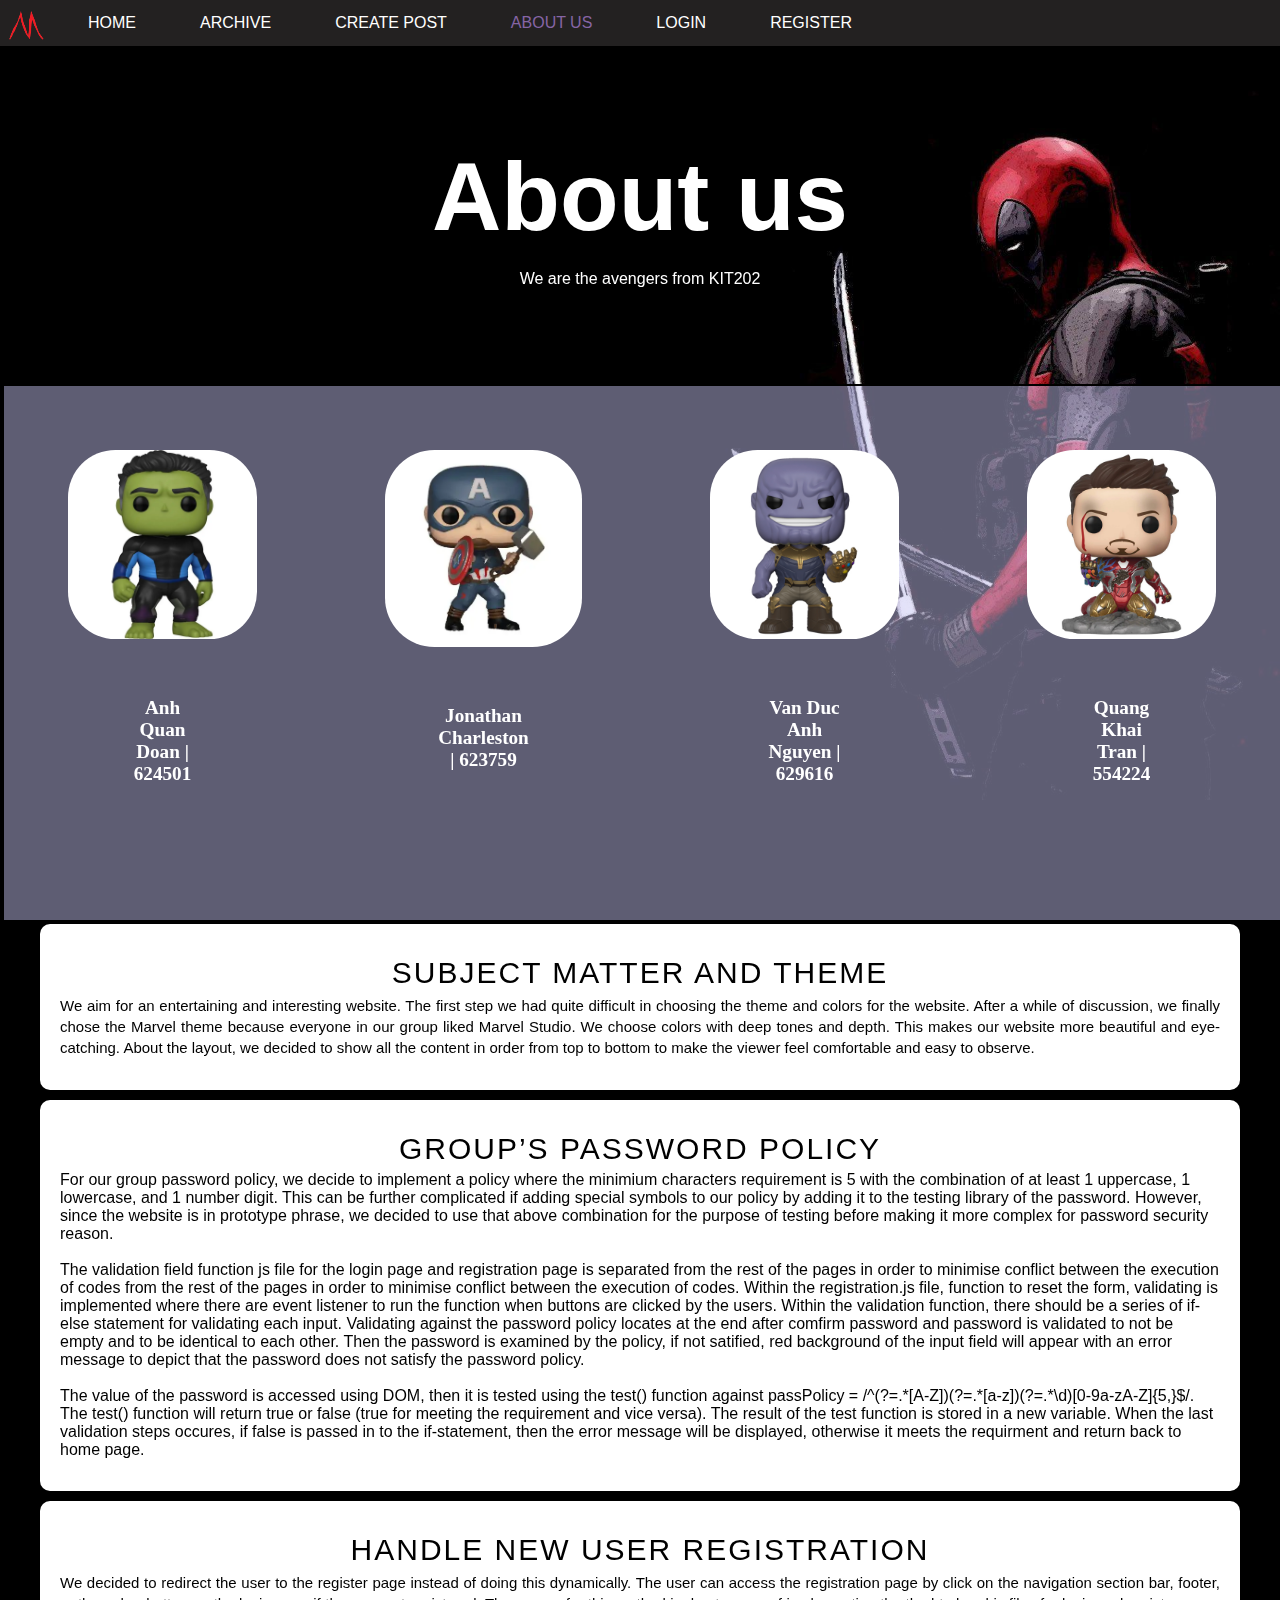
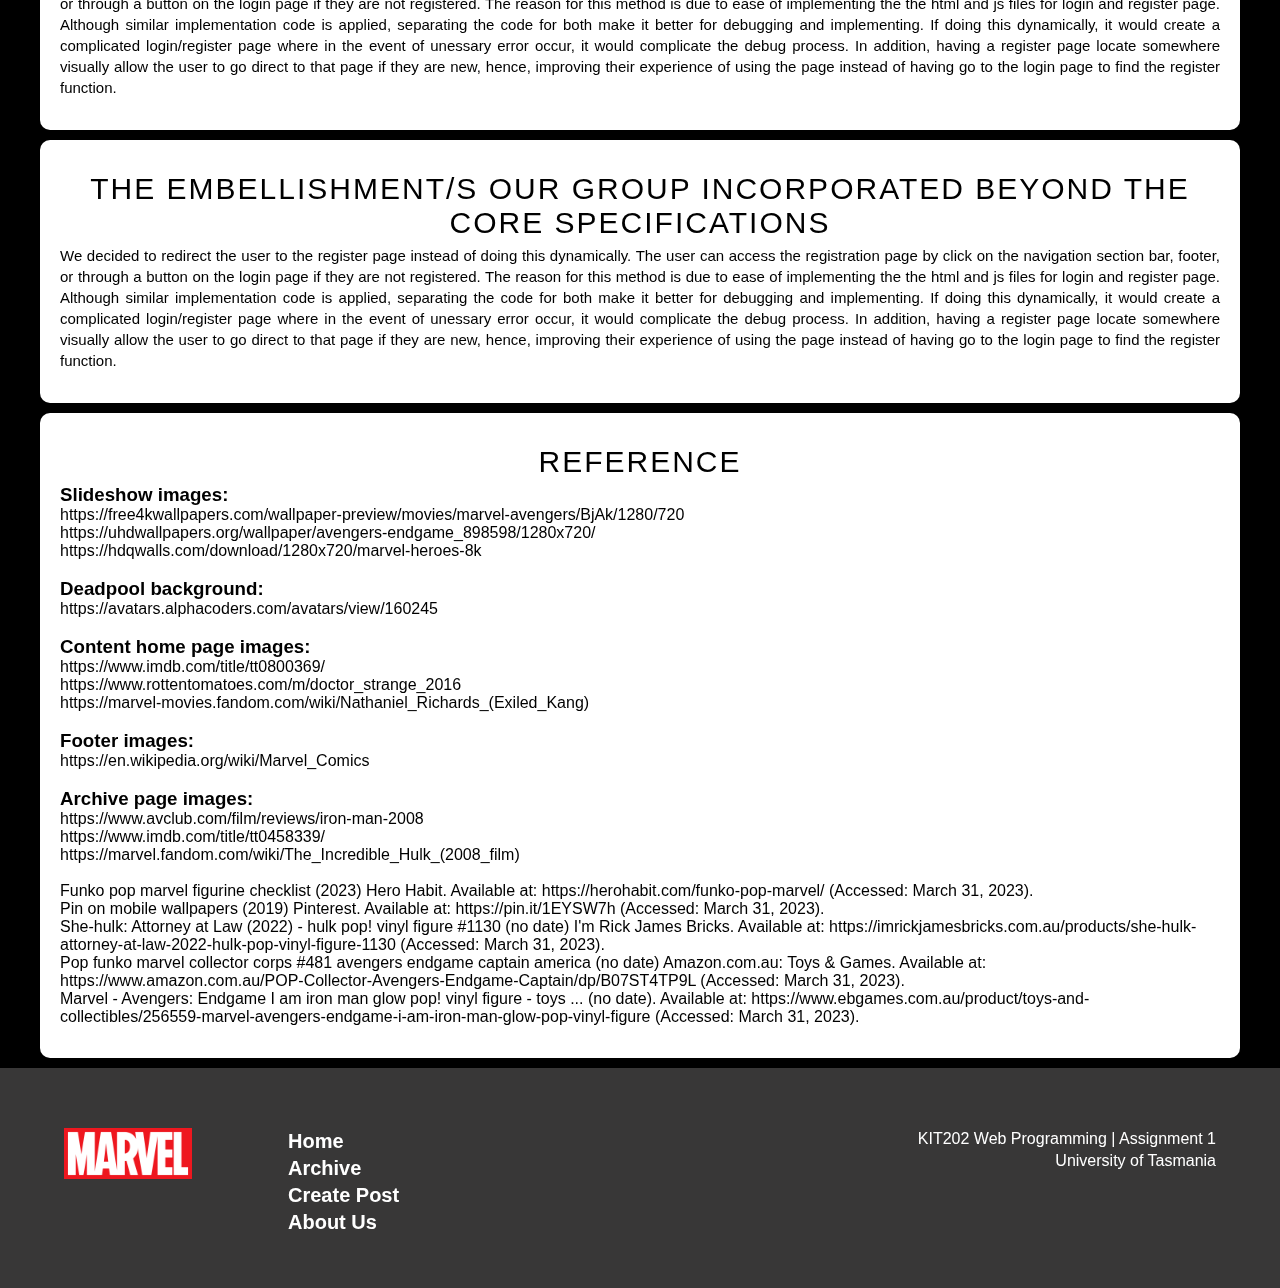
==== about.html @ de3b35c5 "making harvard citation" ====
<!DOCTYPE html>
<html lang="en">

<head>
    <meta charset="UTF-8">
    <title>KIT202 MARVEL BlOG | Login page</title>
    <meta name="author" content="Anh Quan Doan, Jonathan Charleston, Van Duc Anh Nguyen, Quang Khai Tran">
    <link rel="stylesheet" href="./style.css" />
    <link rel="shortcut icon" type="image/png" href="./images/MarvelLogo.png">
    <script type="text/javascript" src="JavaScript.js" defer></script>
</head>

<body>
<!-- Header -->
<header class="header" id="navigation_header">

    <!-- Site navigation  -->
    <img class = "img-header" src="./images/wp2068895.jpg" alt="">
    <div id="container_nav_header">
        <nav class="navbar container" style="position: relative;">

            <!-- Site navigation  -->
            <div class="navigation" id="menu">
                <ul class="navigation_list">
                    <li class="navigation_li">
                        <img src="./images/MarvelLogo.png"  id="logo" alt="logoIMG" />
                    </li>
                    <li class="navigation_li">
                        <a href="./index.html" class="navigation_link_list">Home</a>
                    </li>
                    <li class="navigation_li">
                        <a href="./archive.html" class="navigation_link_list">Archive</a>
                    </li>
                    <li class="navigation_li">
                        <a href="./create.html" class="navigation_link_list">Create Post</a>
                    </li>
                    <li class="navigation_li">
                        <a href="./about.html" class="active_navigation_link">About Us</a>
                    </li>
                    <li class="navigation_li">
                        <a href="./login.html" class="navigation_link_list">Login</a>
                    </li>
                    <li class="navigation_li">
                        <a href="./register.html" class="navigation_link_list">Register</a>
                    </li>
                </ul>
            </div>
    </div>
    </nav>
</header>

<!--About Page Form-->
<div class = "about-us">
    <h1>About us</h1><br>
    <p>We are the avengers from KIT202 </p>
</div>
<div class="about-display">
    <div class="member-intro">
        <img src="images/hulk-pop.jpg" alt="hulk" width="600" height="400">
        <div class="desc">
            <p>Anh Quan Doan | 624501 </p> 
        </div>
    </div>
    
    <div class="member-intro">      
        <img src="images/captain-pop.jpg" alt="Captain America">
        <div class="desc">
            <p>Jonathan Charleston |  623759 </p> 
        </div>
    </div>
    
    <div class="member-intro">
        <img src="images/Thanos-pop.jpg" alt="Thor" >
        <div class="desc">
            <p>Van Duc Anh Nguyen | 629616 </p><br>
        </div>
    </div>
    
    <div class="member-intro">
        <img src="images/ironman-pop.jpg" alt="Iron Man" >
        <div class="desc">
            <p>Quang Khai Tran |  554224 </p>
        </div>
    </div>
</div>
<div id="content">
    <div class="content-section" id="blog-1">
        <h2 class="post-title">Subject matter and theme</h2>
        <p class="post-content">
            We aim for an entertaining and interesting website. The first step we had quite difficult in choosing the theme and colors for the website. 
            After a while of discussion, we finally chose the Marvel theme because everyone in our group liked Marvel Studio.
            We choose colors with deep tones and depth. This makes our website more beautiful and eye-catching.
            About the layout, we decided to show all the content in order from top to bottom to make the viewer feel comfortable and easy to observe.
        </p>
    </div>
    <div class="content-section" id="blog-2">
        <h2 class="post-title">Group’s password policy</h2>
        <p class="post-content">
            <p>For our group password policy, we decide to implement a policy where the minimium 
            characters requirement is 5 with the combination of at least 1 uppercase, 1 lowercase,
            and 1 number digit. This can be further complicated if adding special symbols to our policy
            by adding it to the testing library of the password. However, since the website is in 
            prototype phrase, we decided to use that above combination for the purpose of testing before making it 
            more complex for password security reason. </p><br>

            <p>The validation field function js file for the login page and registration page is separated 
            from the rest of the pages in order to minimise conflict between the execution of codes
            from the rest of the pages in order to minimise conflict between the execution of codes. Within the
            registration.js file, function to reset the form, validating is implemented where there are event 
            listener to run the function when buttons are clicked by the users. Within the validation function, there should
            be a series of if-else statement for validating each input. Validating against the password policy locates at the end after
            comfirm password and password is validated to not be empty and to be identical to each other. Then the password is examined 
            by the policy, if not satified, red background of the input field will appear with an error message to 
            depict that the password does not satisfy the password policy. </p><br>

            <p>The value of the password is accessed using DOM, then it is tested using the test() function against 
            passPolicy = /^(?=.*[A-Z])(?=.*[a-z])(?=.*\d)[0-9a-zA-Z]{5,}$/. The test() function will return true or false (true for 
            meeting the requirement and vice versa). The result of the test function is stored in a new variable. When the last validation 
            steps occures, if false is passed in to the if-statement, then the error message will be displayed, otherwise it
            meets the requirment and return back to home page. </p>
        </p>
    </div>
    <div class="content-section" id="blog-3">
        <h2 class="post-title">Handle new user registration</h2>
        <p class="post-content">
            We decided to redirect the user to the register page instead of doing this dynamically. The user can access the 
            registration page by click on the navigation section bar, footer, or through a button on the login page if they are not registered.

            The reason for this method is due to ease of implementing the the html and js files for login and register page. Although similar implementation
            code is applied, separating the code for both make it better for debugging and implementing. 

            If doing this dynamically, it would create a complicated login/register page where in the event of unessary error occur, it would complicate the 
            debug process. In addition, having a register page locate somewhere visually allow the user to go direct to that page if they are new, hence,
            improving their experience of using the page instead of having go to the login page to find the register function.
        </p>
    </div>
    <div class="content-section" id="blog-4">
        <h2 class="post-title">The embellishment/s our group incorporated beyond the core specifications</h2>

        <p class="post-content">
            We decided to redirect the user to the register page instead of doing this dynamically. The user can access the 
            registration page by click on the navigation section bar, footer, or through a button on the login page if they are not registered.

            The reason for this method is due to ease of implementing the the html and js files for login and register page. Although similar implementation
            code is applied, separating the code for both make it better for debugging and implementing. 

            If doing this dynamically, it would create a complicated login/register page where in the event of unessary error occur, it would complicate the 
            debug process. In addition, having a register page locate somewhere visually allow the user to go direct to that page if they are new, hence,
            improving their experience of using the page instead of having go to the login page to find the register function.
        </p>
    </div>
    
    <div class="content-section" id="blog-5">
        <h2 class="post-title">reference</h2>

        <p class="post-content">
            <h3>Slideshow images:</h3>
            <p>https://free4kwallpapers.com/wallpaper-preview/movies/marvel-avengers/BjAk/1280/720</p>
            <p>https://uhdwallpapers.org/wallpaper/avengers-endgame_898598/1280x720/</p>
            <p>https://hdqwalls.com/download/1280x720/marvel-heroes-8k</p>
            <br>
            <h3>Deadpool background:</h3>
            <p>https://avatars.alphacoders.com/avatars/view/160245</p>
            <br>
            <h3>Content home page images:</h3>
            <p>https://www.imdb.com/title/tt0800369/</p>
            <p>https://www.rottentomatoes.com/m/doctor_strange_2016</p>
            <p>https://marvel-movies.fandom.com/wiki/Nathaniel_Richards_(Exiled_Kang)</p>
            <br>
            <h3>Footer images:</h3>
            <p>https://en.wikipedia.org/wiki/Marvel_Comics</p>
            <br>
            <h3>Archive page images:</h3>
            <p>https://www.avclub.com/film/reviews/iron-man-2008</p>
            <p>https://www.imdb.com/title/tt0458339/</p>
            <p>https://marvel.fandom.com/wiki/The_Incredible_Hulk_(2008_film)</p>
            <br>
            <p>Funko pop marvel figurine checklist (2023) Hero Habit. Available at: https://herohabit.com/funko-pop-marvel/ (Accessed: March 31, 2023). </p>
            <p>Pin on mobile wallpapers (2019) Pinterest. Available at: https://pin.it/1EYSW7h (Accessed: March 31, 2023). </p>
            <p>She-hulk: Attorney at Law (2022) - hulk pop! vinyl figure #1130 (no date) I'm Rick James Bricks. Available at: https://imrickjamesbricks.com.au/products/she-hulk-attorney-at-law-2022-hulk-pop-vinyl-figure-1130 (Accessed: March 31, 2023). </p>
            <p>Pop funko marvel collector corps #481 avengers endgame captain america (no date) Amazon.com.au: Toys &amp; Games. Available at: https://www.amazon.com.au/POP-Collector-Avengers-Endgame-Captain/dp/B07ST4TP9L (Accessed: March 31, 2023). </p>
            <p>Marvel - Avengers: Endgame I am iron man glow pop! vinyl figure - toys ... (no date). Available at: https://www.ebgames.com.au/product/toys-and-collectibles/256559-marvel-avengers-endgame-i-am-iron-man-glow-pop-vinyl-figure (Accessed: March 31, 2023). </p>
        </p>
    </div>
</div>

<!-- Footer -->
<footer id="footer">
    <div class="footer-col">
        <img src="./images/footerImage.png" alt="">
    </div>
    <div class="footer-col">
        <ul id="list-menu">
            <li class="footer-title">
                <a href="./index.html">Home</a>
            </li>
            <li class="footer-title">
                <a href="./archive.html">Archive</a>
            </li>
            <li class="footer-title">
                <a href="./create.html">Create Post</a>
            </li>
            <li class="footer-title">
                <a href="./about.html">About Us</a>
            </li>
        </ul>
    </div>
    <div class="footer-col-right">
        <p class="footer-text">KIT202 Web Programming | Assignment 1</p>
    </div>
    <div class="footer-col-right">
        <p class="footer-text">University of Tasmania</p>
    </div>
</footer>
<button onclick="toTop()" id="toTopButton">To Top</button>
</body>
</html>
---- style.css ----
/* Remove all initial paddding and margin */
* {
    padding: 0;
    margin: 0;
    box-sizing: border-box;
}

/* The font applies for whole website. */
html {
    font-family: Arial, Helvetica, sans-serif;
}

/* images background display on the header of home and archive pages */
.img-header {
    position: fixed;
    width: 100%;
    z-index: -1;
}

body {
    background-color: #000;
}

/*The navigation bar  */
#menu {
    position: fixed;
    top: 0;
    left: 0;
    right: 0;
    height: 46px;
    background-color: #232121;
    z-index: 4;
}

nav {
    display: flex;
    flex-wrap: wrap;
    justify-content: space-between;
    overflow: auto;
}

#logo {
    position: relative;
    margin: 5px 8px;
    display: inline-block;
    width: 40px;
    height: 35px;
}

#navigation_header {
    position: relative;
    width: 500px;
    height: 46px;
}

/* */
.navigation_list {
    list-style-type: none;
    display: flex;
}

.navigation_link_list {
    color: #fff;
    text-decoration: none;
    line-height: 46px;
    padding: 0 32px;
    display: inline-block;
    text-transform: uppercase;
}

.active_navigation_link {
    color: #8665a5;
    text-decoration: none;
    line-height: 46px;
    padding: 0 32px;
    display: inline-block;
    text-transform: uppercase;
}

.navigation_list li:hover a {
    color: #000;
    background-color: #ccc;
}

.btn:hover {
    background-color: #666;
    color: white;
}

/* style of header in home page */
#home-header {
    position: relative;
    margin-top: 46px;
    padding-top: 50%;
    background-color: rgba(0, 0, 0, 0);
}

#home-header .text-content {
    position: absolute;
    top: 12%;
    left: 16%;
    color: #fff;
}

#home-header .text-heading {
    font-size: 300%;
}

#home-header .text-description {
    font-style: italic;
}

/* Slide show */
#home-header .slideshow {
    position: relative;
    margin-top: 40px;
    left: -30px;
}

#home-header .slides {
    display: none;
}

#home-header .slides>img {
    width: 40%;
    vertical-align: middle;
}

/* Last, next buttons */
.last,
.next {
    position: absolute;
    top: 50%;
    padding: 16px;
    margin-top: -22px;
    width: auto;
    color: white;
    font-weight: bold;
    font-size: 20px;
    transition: 1s ease;
    border-radius: 5px;
    user-select: none;
    background-color: rgba(0, 0, 0, 0);
    cursor: pointer;
}

.next {
    left: 39%;
}

.last {
    left: -30px;
}

.last:hover,
.next:hover {
    background-color: rgba(137, 129, 129, 0.8);
}

/* Main content */
#content {
    padding-bottom: 0px;
    height: 100%;
}

#content .content-section {
    width: 1200px;
    margin-left: auto;
    margin-right: auto;
    padding: 32px 20px;
    margin-bottom: 10px;
    background-color: rgba(255, 255, 255, 1);
    border-radius: 10px;
}

#content .content-section .post-title {
    text-align: center;
    text-transform: uppercase;
    font-size: 30px;
    font-weight: 400;
    letter-spacing: 2px;
}

#content .content-section .post-date {
    text-align: center;
    font-size: 15px;
    font-style: italic;
    margin-top: 5px;
}

#content .content-section .post-tag {
    text-align: center;
    opacity: 0.4;
}

#content .content-section .post-content {
    font-size: 15px;
    margin-top: 5px;
    text-align: justify;
    line-height: 1.4;
}

#content .heroes-list {
    margin-top: 10px;
    list-style-type: none;

}

#content .heroes-item {
    float: left;
    width: calc(100% / 3);
    padding: 0 8px;
}

#content .heroes-name {
    font-weight: bold;
    text-align: center;
    padding: 10px 0;
}

#content .heroes-item img {
    width: 100%;
    border-radius: 10px;
}

/* to control the flow next to floated "heroes-item" class */
#content .clear {
    clear: both;
}

/* Footer */
footer {
    padding: 60px 16px;
    width: 100%;
    height: 220px;
    background-color: #383737;
    color: white;
    text-align: center;
}

footer .footer-col {
    float: left;
    padding: 0 48px;
}

footer .footer-col-right {
    padding: 2px 48px;
    text-align: right;
}

footer img {
    width: 128px;
    height: auto;
}

footer #list-menu {
    list-style-type: none;
    text-align: left;
}

footer .footer-title {
    padding: 2px 0;
}

.footer-title a {
    text-decoration: none;
    color: white;
    font-size: 20px;
    font-weight: bold;
    padding: 2px 0;
}

.footer-title a:hover {
    color: rgb(237, 29, 36);
    text-shadow: 2px 2px #555;
}

/*Login Form*/
#loginFormID {
    position: relative;
    width: 150%;
    height: 300px;
}

.login_button {
    text-decoration: none;
}

.LoginFormDiv {
    position: relative;
    left: 30px;
    top: 100px;
    width: 1000px;
    margin-left: auto;
    margin-right: auto;
    margin-bottom: 35%;
    padding: 10px 20px;
    background-color: rgba(255, 255, 255, 1);
    border-radius: 10px;

}

#login_text_input_id {
    width: 30%;
    height: 20px;
    position: relative;
}

/* register */
#register_form {
    position: relative;
    width: 100%;
    height: 300px;
    top: 75;
}

/* scroll to top button */
#toTopButton {
    display: none;
    /* Hidden by default */
    position: fixed;
    /* Fixed/sticky position */
    bottom: 20px;
    /* Place the button at the bottom of the page */
    right: 30px;
    /* Place the button 30px from the right */
    z-index: 99;
    /* Make sure it does not overlap */
    border: none;
    /* Remove borders */
    outline: none;
    /* Remove outline */
    background-color: #555;
    /* Set a background color */
    color: white;
    /* Text color */
    cursor: pointer;
    /* Add a mouse pointer on hover */
    padding: 15px;
    /* Some padding */
    border-radius: 10px;
    /* Rounded corners */
    font-size: 18px;
    /* Increase font size */
}

#toTopButton:hover {
    background-color: #555;
    /* Add a dark-grey background on hover */
}

 /* POST PAGE FORM */
.post-page {
    background-color: rgb(0, 0, 0) ;

}
#post-page-header  {
    width: auto;
    height: auto;


}
#post-page-header img {
    margin: auto;
    width: 100%;
    height: 300px;
    object-fit: cover;
}
#post-page-title {
    color: #fff;
    border: 1px solid black;
    margin-top: 2em;
    margin-bottom:2em ;
    text-align: center;
}
#post-page-title p {
    font-size: 4em;

}

.post-page-content {
    background-color: rgba(0, 0, 0, 0.805);
    font-size: 1.2rem;
    width: 60%;
    border: 1px solid #ccc;
    height: 100%;
    margin: auto;
    padding: 1em;
    color: #ccc;

}

.post-page-content textarea {
    margin-top: 1em;
    width: 100%;
    height: 650px;
    border-radius: 4px;
    font-size: 0.9em;
    font-family: 'Times New Roman', Times, serif;
    background-color: rgb(238, 235, 235);
}

.post-page-content input[type=text] {
    width: 100%;
    padding: 12px 20px;
    margin: 12px 0 1em 0 ;
    border: 1px solid #ccc;
    border-radius: 4px;
    box-sizing: border-box;
    font-size: 0.8em;
    font-family: 'Times New Roman', Times, serif;
    background-color: rgb(238, 235, 235);
}
/*Styling the button*/
button[type="submit"], button[type="reset"] {
    color: #fff;
    padding: 10px 20px;
    border: none;
    border-radius: 5px;
    font-size: 16px;
    cursor: pointer;

}
button[type="reset"] {
    background-color: #d50404;
}

button[type="reset"]:hover {
    background-color: #d16464;
}
button[type="submit"] {
    background-color: #1107c9;
}
  
  
button[type="submit"]:hover {
    background-color: #7974cd;
}

.error {
    color: rgb(242, 46, 46);
    font-size: 16px;
    font-style: italic;
}

.create-content-display {
    display: flex;
    justify-content: center; 
    width: 100%;
    height: 100%;
    border:2px solid #000;
    margin: 0px;
    color: #ccc;
  }
.content-display img {
    width: 100%;
    height: 100%;
}


/* About Page*/

.about-us {
    color: white;
    text-align: center;
    margin: 6rem;
}
.about-us h1 {
    font-size: 6em;
}

.about-display {
    display: flex;
    justify-content: center; 
    width: 100%;
    height: 100%;
    border:2px solid #000;
    margin: 2px;
    color: #ccc;
    background-color: #c6c4f279;
  }

.member-intro {
    margin: 5%;
    display: inline-block;
    width: 20%;
}
  
.member-intro img {
    width: 100%;
    height: auto;
    border-radius:25%;

}
.desc p {
    margin: 2em;
    padding: 15px;
    text-align: center;
    color: #fff;
    font-size: 1.2em;
    font-family: 'Times New Roman', Times, serif;
    font-weight: bold;
}
.description {
    width: 100%;
    height:800px;
}
.item {
    color:white;
}
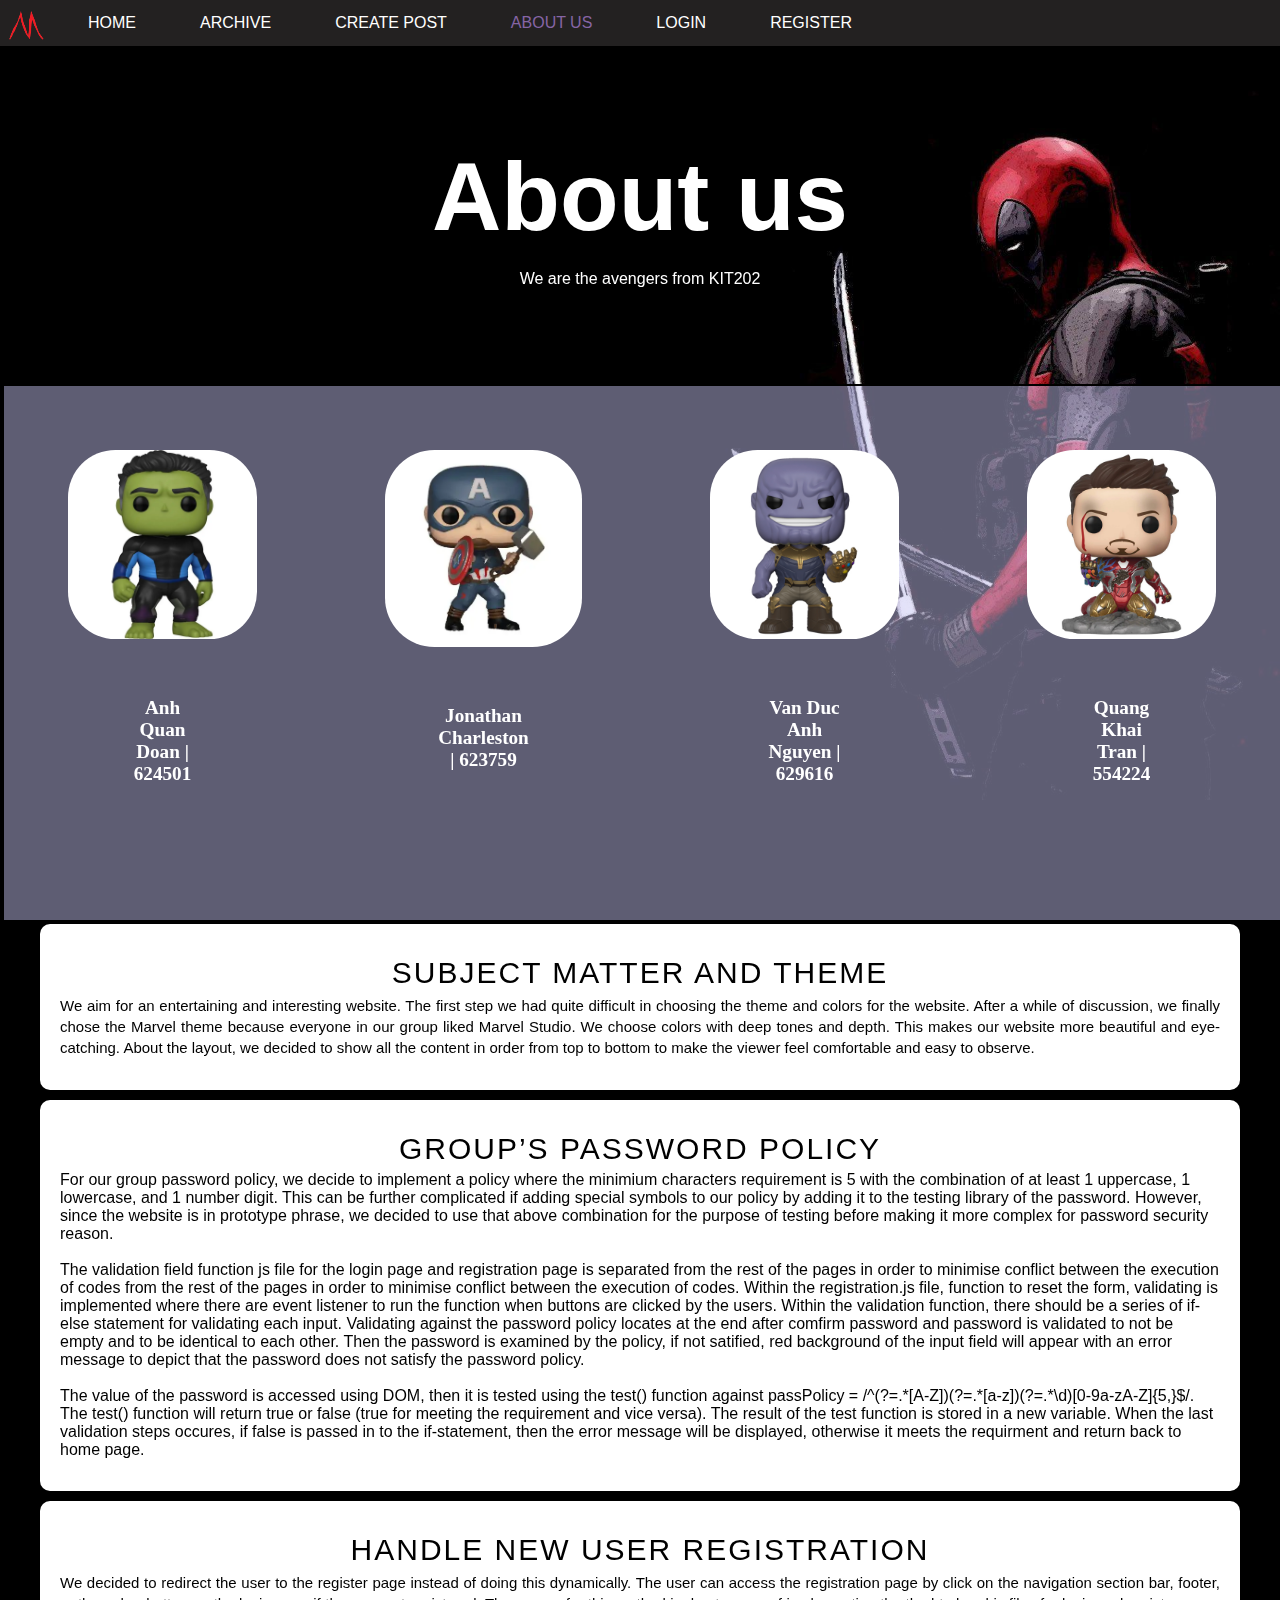
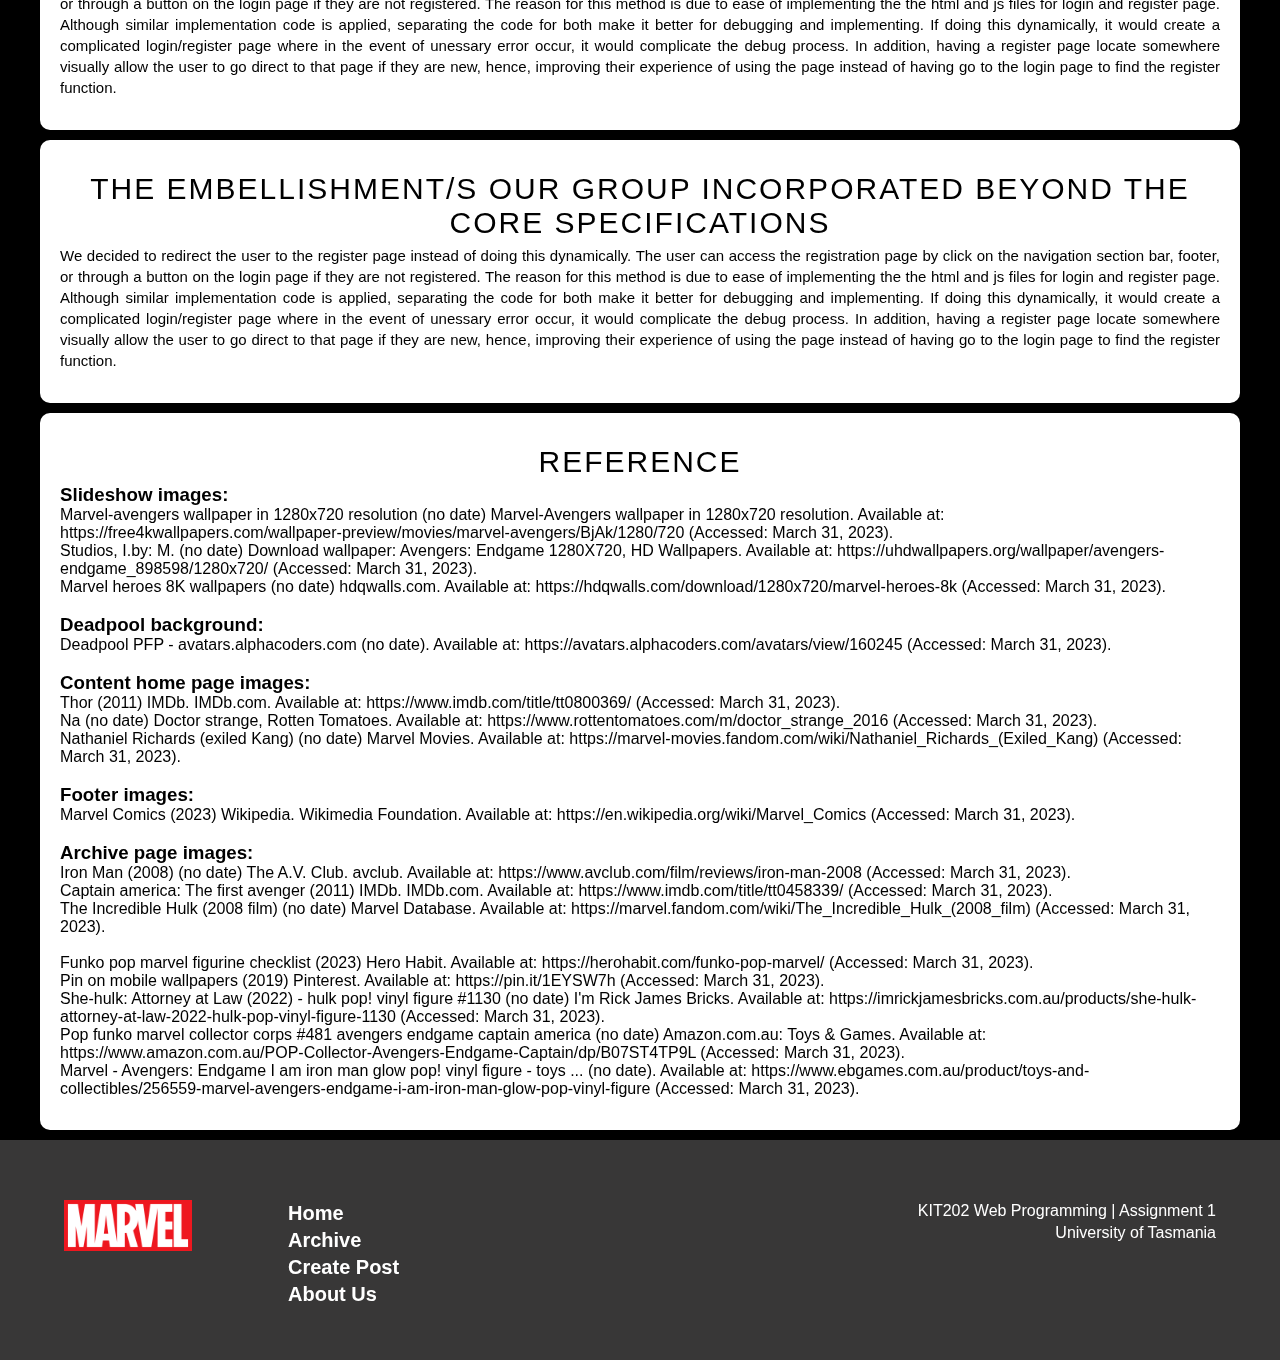
==== commit 7c3870cc: "update citation to harvard" ====
--- a/about.html
+++ b/about.html
@@ -155,25 +155,25 @@
 
         <p class="post-content">
             <h3>Slideshow images:</h3>
-            <p>https://free4kwallpapers.com/wallpaper-preview/movies/marvel-avengers/BjAk/1280/720</p>
-            <p>https://uhdwallpapers.org/wallpaper/avengers-endgame_898598/1280x720/</p>
-            <p>https://hdqwalls.com/download/1280x720/marvel-heroes-8k</p>
+            <p>Marvel-avengers wallpaper in 1280x720 resolution (no date) Marvel-Avengers wallpaper in 1280x720 resolution. Available at: https://free4kwallpapers.com/wallpaper-preview/movies/marvel-avengers/BjAk/1280/720 (Accessed: March 31, 2023). </p>
+            <p>Studios, I.by: M. (no date) Download wallpaper: Avengers: Endgame 1280X720, HD Wallpapers. Available at: https://uhdwallpapers.org/wallpaper/avengers-endgame_898598/1280x720/ (Accessed: March 31, 2023). </p>
+            <p>Marvel heroes 8K wallpapers (no date) hdqwalls.com. Available at: https://hdqwalls.com/download/1280x720/marvel-heroes-8k (Accessed: March 31, 2023). </p>
             <br>
             <h3>Deadpool background:</h3>
-            <p>https://avatars.alphacoders.com/avatars/view/160245</p>
+            <p>Deadpool PFP - avatars.alphacoders.com (no date). Available at: https://avatars.alphacoders.com/avatars/view/160245 (Accessed: March 31, 2023). </p>
             <br>
             <h3>Content home page images:</h3>
-            <p>https://www.imdb.com/title/tt0800369/</p>
-            <p>https://www.rottentomatoes.com/m/doctor_strange_2016</p>
-            <p>https://marvel-movies.fandom.com/wiki/Nathaniel_Richards_(Exiled_Kang)</p>
+            <p>Thor (2011) IMDb. IMDb.com. Available at: https://www.imdb.com/title/tt0800369/ (Accessed: March 31, 2023). </p>
+            <p>Na (no date) Doctor strange, Rotten Tomatoes. Available at: https://www.rottentomatoes.com/m/doctor_strange_2016 (Accessed: March 31, 2023). </p>
+            <p>Nathaniel Richards (exiled Kang) (no date) Marvel Movies. Available at: https://marvel-movies.fandom.com/wiki/Nathaniel_Richards_(Exiled_Kang) (Accessed: March 31, 2023). </p>
             <br>
             <h3>Footer images:</h3>
-            <p>https://en.wikipedia.org/wiki/Marvel_Comics</p>
+            <p>Marvel Comics (2023) Wikipedia. Wikimedia Foundation. Available at: https://en.wikipedia.org/wiki/Marvel_Comics (Accessed: March 31, 2023). </p>
             <br>
             <h3>Archive page images:</h3>
-            <p>https://www.avclub.com/film/reviews/iron-man-2008</p>
-            <p>https://www.imdb.com/title/tt0458339/</p>
-            <p>https://marvel.fandom.com/wiki/The_Incredible_Hulk_(2008_film)</p>
+            <p>Iron Man (2008) (no date) The A.V. Club. avclub. Available at: https://www.avclub.com/film/reviews/iron-man-2008 (Accessed: March 31, 2023). </p>
+            <p>Captain america: The first avenger (2011) IMDb. IMDb.com. Available at: https://www.imdb.com/title/tt0458339/ (Accessed: March 31, 2023). </p>
+            <p>The Incredible Hulk (2008 film) (no date) Marvel Database. Available at: https://marvel.fandom.com/wiki/The_Incredible_Hulk_(2008_film) (Accessed: March 31, 2023). </p>
             <br>
             <p>Funko pop marvel figurine checklist (2023) Hero Habit. Available at: https://herohabit.com/funko-pop-marvel/ (Accessed: March 31, 2023). </p>
             <p>Pin on mobile wallpapers (2019) Pinterest. Available at: https://pin.it/1EYSW7h (Accessed: March 31, 2023). </p>
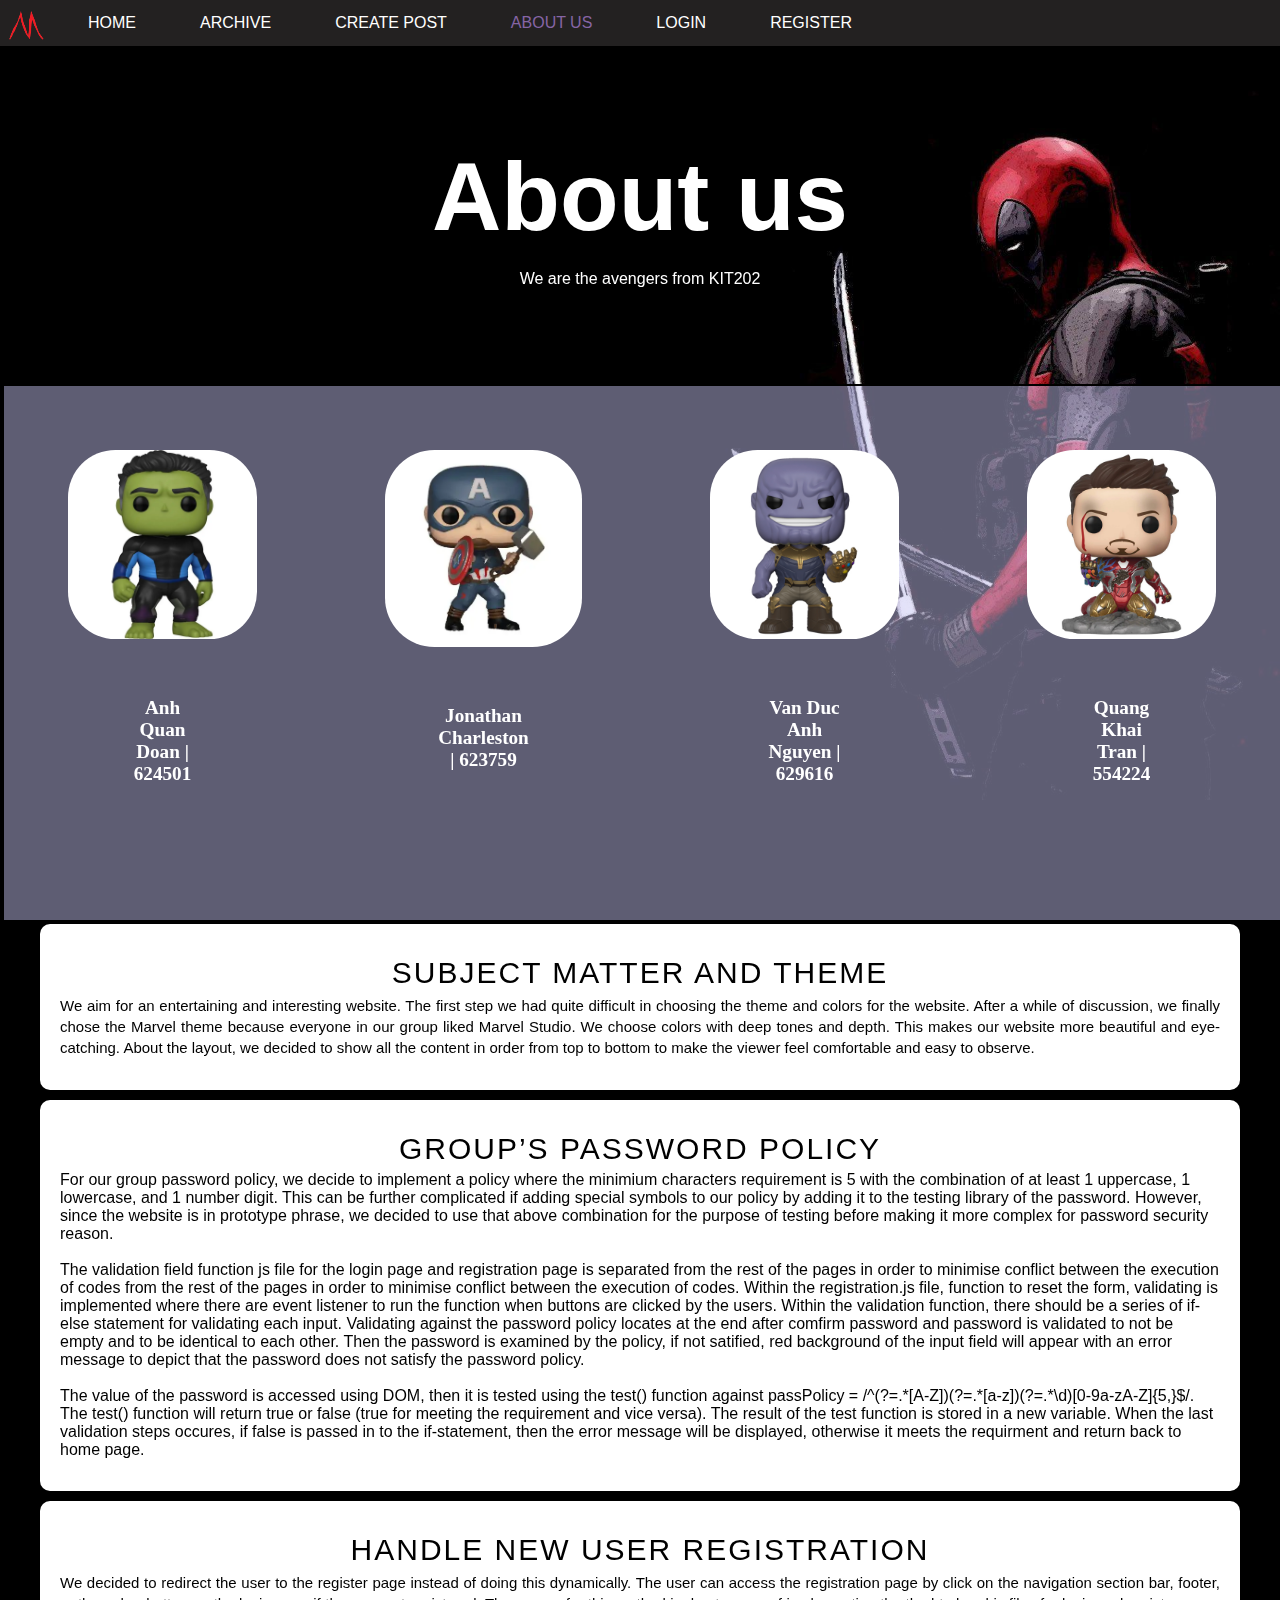
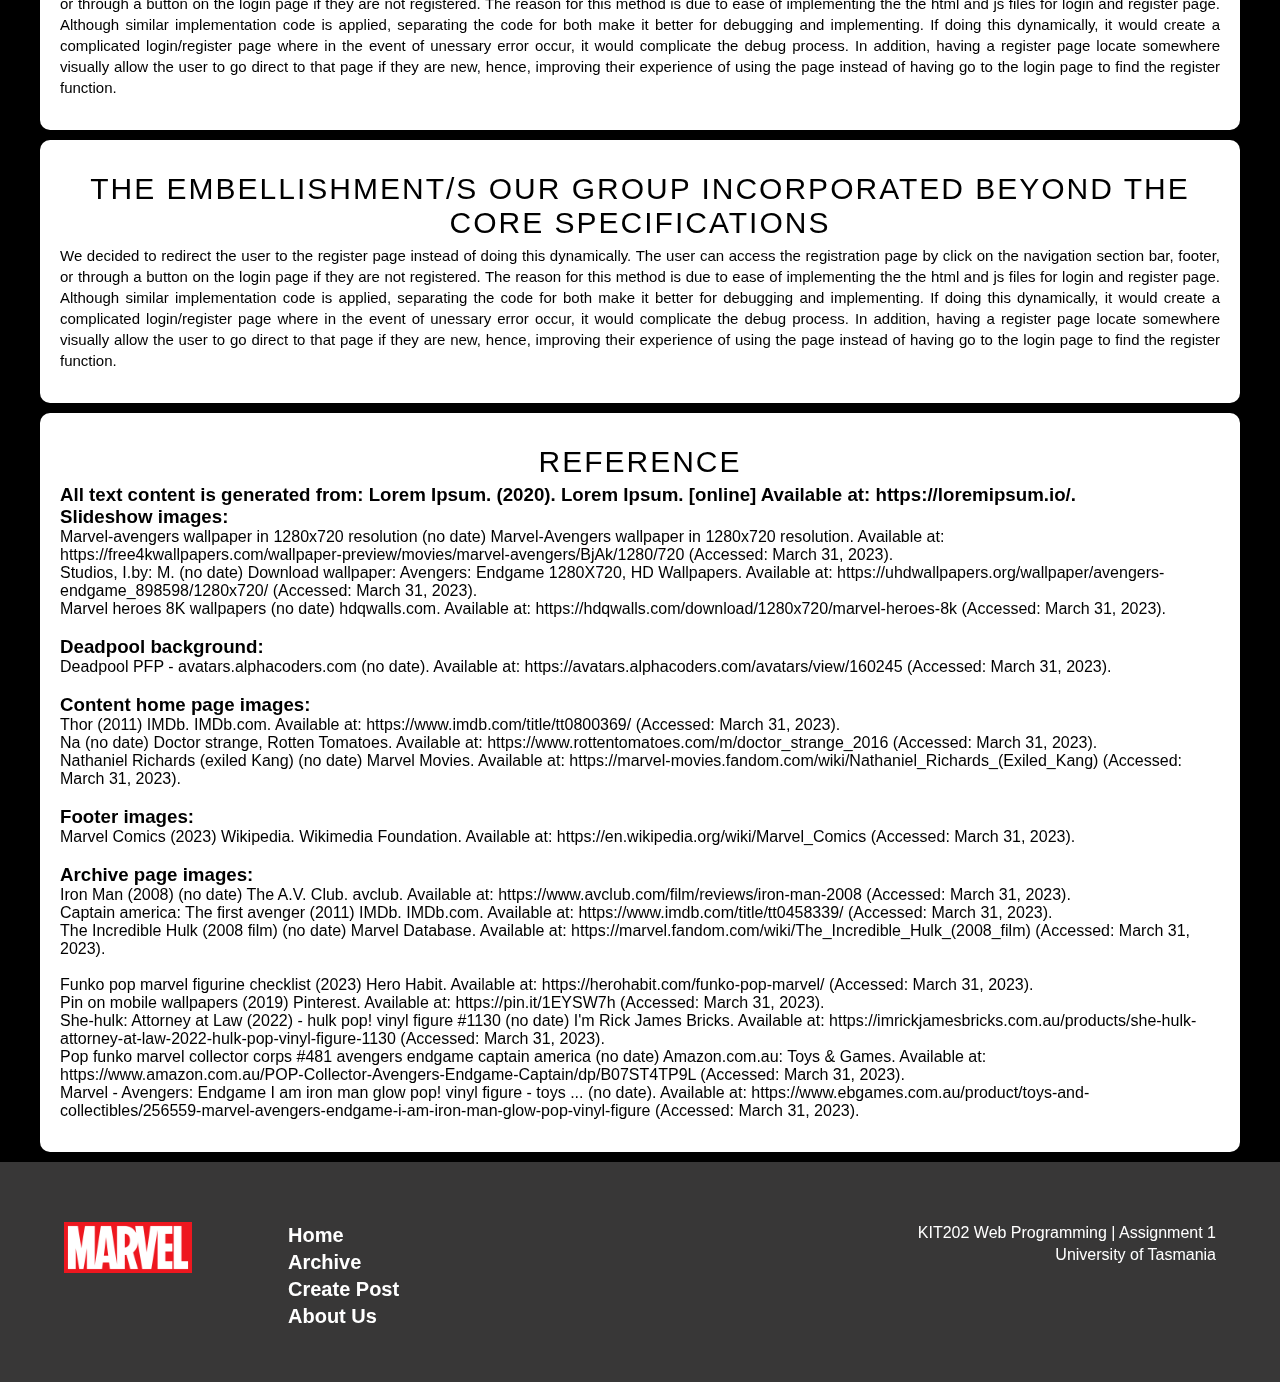
==== commit 117b41c2: "content cite" ====
--- a/about.html
+++ b/about.html
@@ -154,6 +154,9 @@
         <h2 class="post-title">reference</h2>
 
         <p class="post-content">
+            <h3>All text content is generated from:
+                Lorem Ipsum. (2020). Lorem Ipsum. [online] Available at: https://loremipsum.io/.
+        </h3>
             <h3>Slideshow images:</h3>
             <p>Marvel-avengers wallpaper in 1280x720 resolution (no date) Marvel-Avengers wallpaper in 1280x720 resolution. Available at: https://free4kwallpapers.com/wallpaper-preview/movies/marvel-avengers/BjAk/1280/720 (Accessed: March 31, 2023). </p>
             <p>Studios, I.by: M. (no date) Download wallpaper: Avengers: Endgame 1280X720, HD Wallpapers. Available at: https://uhdwallpapers.org/wallpaper/avengers-endgame_898598/1280x720/ (Accessed: March 31, 2023). </p>
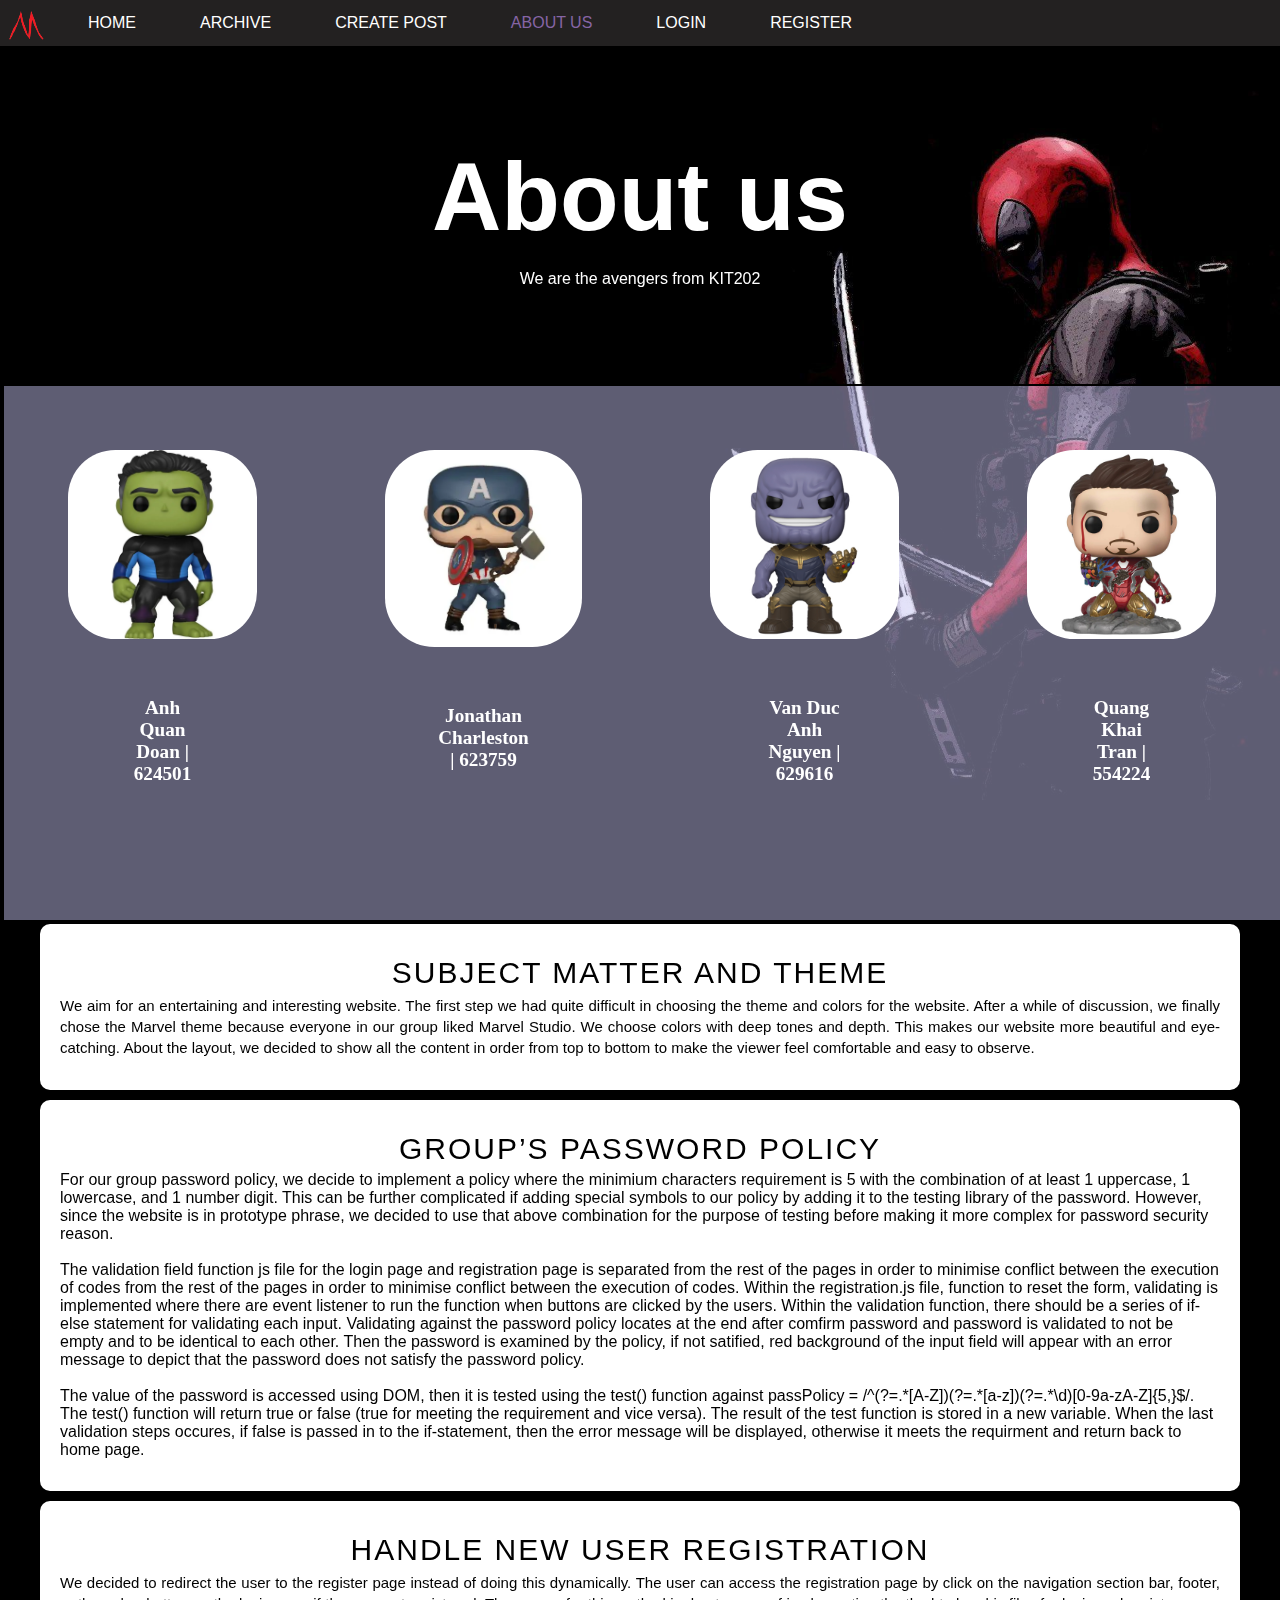
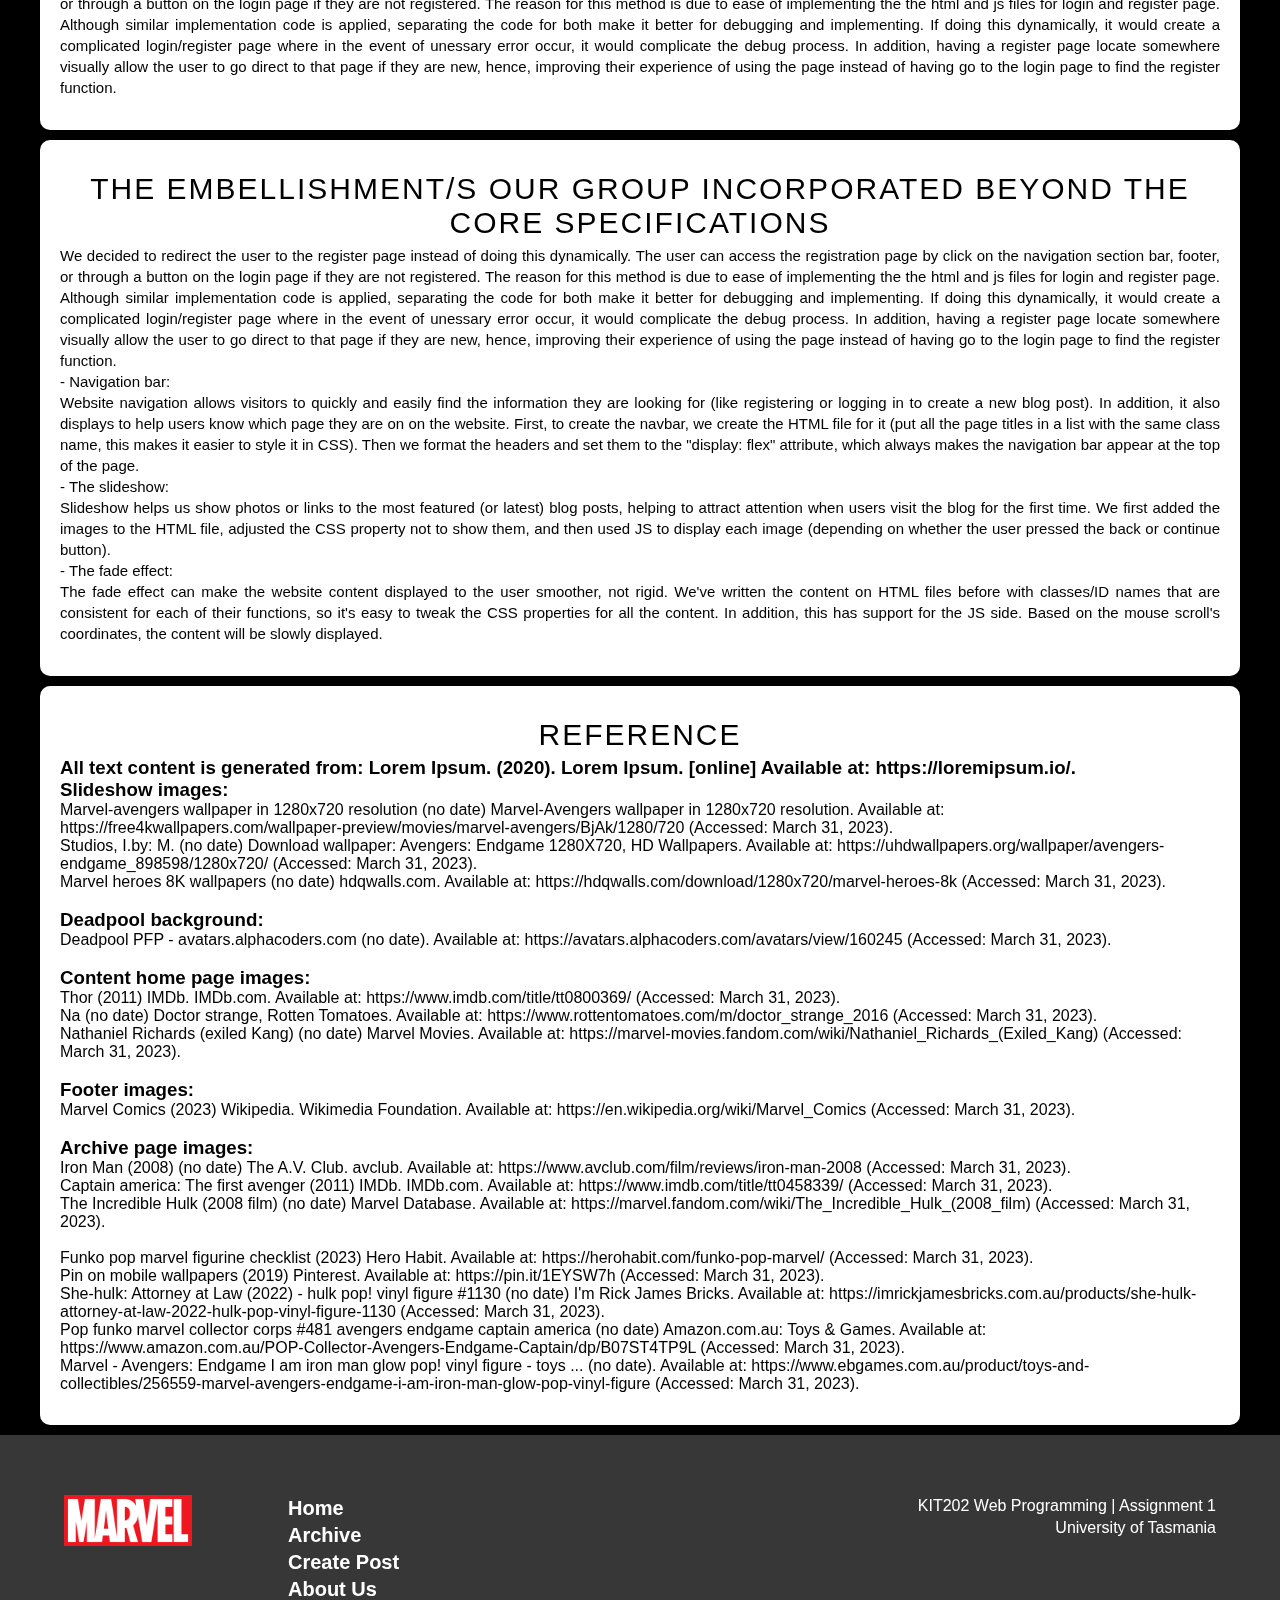
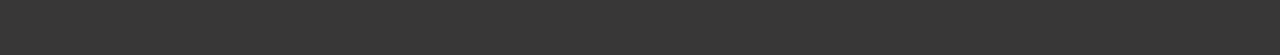
==== commit fa11cb52: "Add embellishment/s in about.html" ====
--- a/about.html
+++ b/about.html
@@ -3,7 +3,7 @@
 
 <head>
     <meta charset="UTF-8">
-    <title>KIT202 MARVEL BlOG | Login page</title>
+    <title>KIT202 MARVEL BlOG | About</title>
     <meta name="author" content="Anh Quan Doan, Jonathan Charleston, Van Duc Anh Nguyen, Quang Khai Tran">
     <link rel="stylesheet" href="./style.css" />
     <link rel="shortcut icon" type="image/png" href="./images/MarvelLogo.png">
@@ -147,6 +147,26 @@
             If doing this dynamically, it would create a complicated login/register page where in the event of unessary error occur, it would complicate the 
             debug process. In addition, having a register page locate somewhere visually allow the user to go direct to that page if they are new, hence,
             improving their experience of using the page instead of having go to the login page to find the register function.
+            <br>
+                - Navigation bar: <br>
+                Website navigation allows visitors to quickly and easily find the information they are looking for (like
+                registering or logging in to create a new blog post). In addition, it also displays to help users know
+                which page they are on on the website. First, to create the navbar, we create the HTML file for it (put
+                all the page titles in a list with the same class name, this makes it easier to style it in CSS). Then
+                we format the headers and set them to the "display: flex" attribute, which always makes the navigation
+                bar appear at the top of the page.
+                <br>
+                - The slideshow: <br>
+                Slideshow helps us show photos or links to the most featured (or latest) blog posts, helping to attract
+                attention when users visit the blog for the first time. We first added the images to the HTML file,
+                adjusted the CSS property not to show them, and then used JS to display each image (depending on whether
+                the user pressed the back or continue button).
+                <br>
+                - The fade effect: <br>
+                The fade effect can make the website content displayed to the user smoother, not rigid. We've written
+                the content on HTML files before with classes/ID names that are consistent for each of their functions,
+                so it's easy to tweak the CSS properties for all the content. In addition, this has support for the JS
+                side. Based on the mouse scroll's coordinates, the content will be slowly displayed.
         </p>
     </div>
     
--- a/style.css
+++ b/style.css
@@ -314,34 +314,20 @@
     top: 75;
 }
 
-/* scroll to top button */
+
 #toTopButton {
+    position: fixed;
+    bottom: 20px;
+    right: 30px;
+    border: none;
+    cursor: pointer;
+    padding: 14px;
+    outline: none;
+    background-color: #555;
+    color: #ffff;
+    border-radius: 11px;
+    font-size: 16px;
     display: none;
-    /* Hidden by default */
-    position: fixed;
-    /* Fixed/sticky position */
-    bottom: 20px;
-    /* Place the button at the bottom of the page */
-    right: 30px;
-    /* Place the button 30px from the right */
-    z-index: 99;
-    /* Make sure it does not overlap */
-    border: none;
-    /* Remove borders */
-    outline: none;
-    /* Remove outline */
-    background-color: #555;
-    /* Set a background color */
-    color: white;
-    /* Text color */
-    cursor: pointer;
-    /* Add a mouse pointer on hover */
-    padding: 15px;
-    /* Some padding */
-    border-radius: 10px;
-    /* Rounded corners */
-    font-size: 18px;
-    /* Increase font size */
 }
 
 #toTopButton:hover {
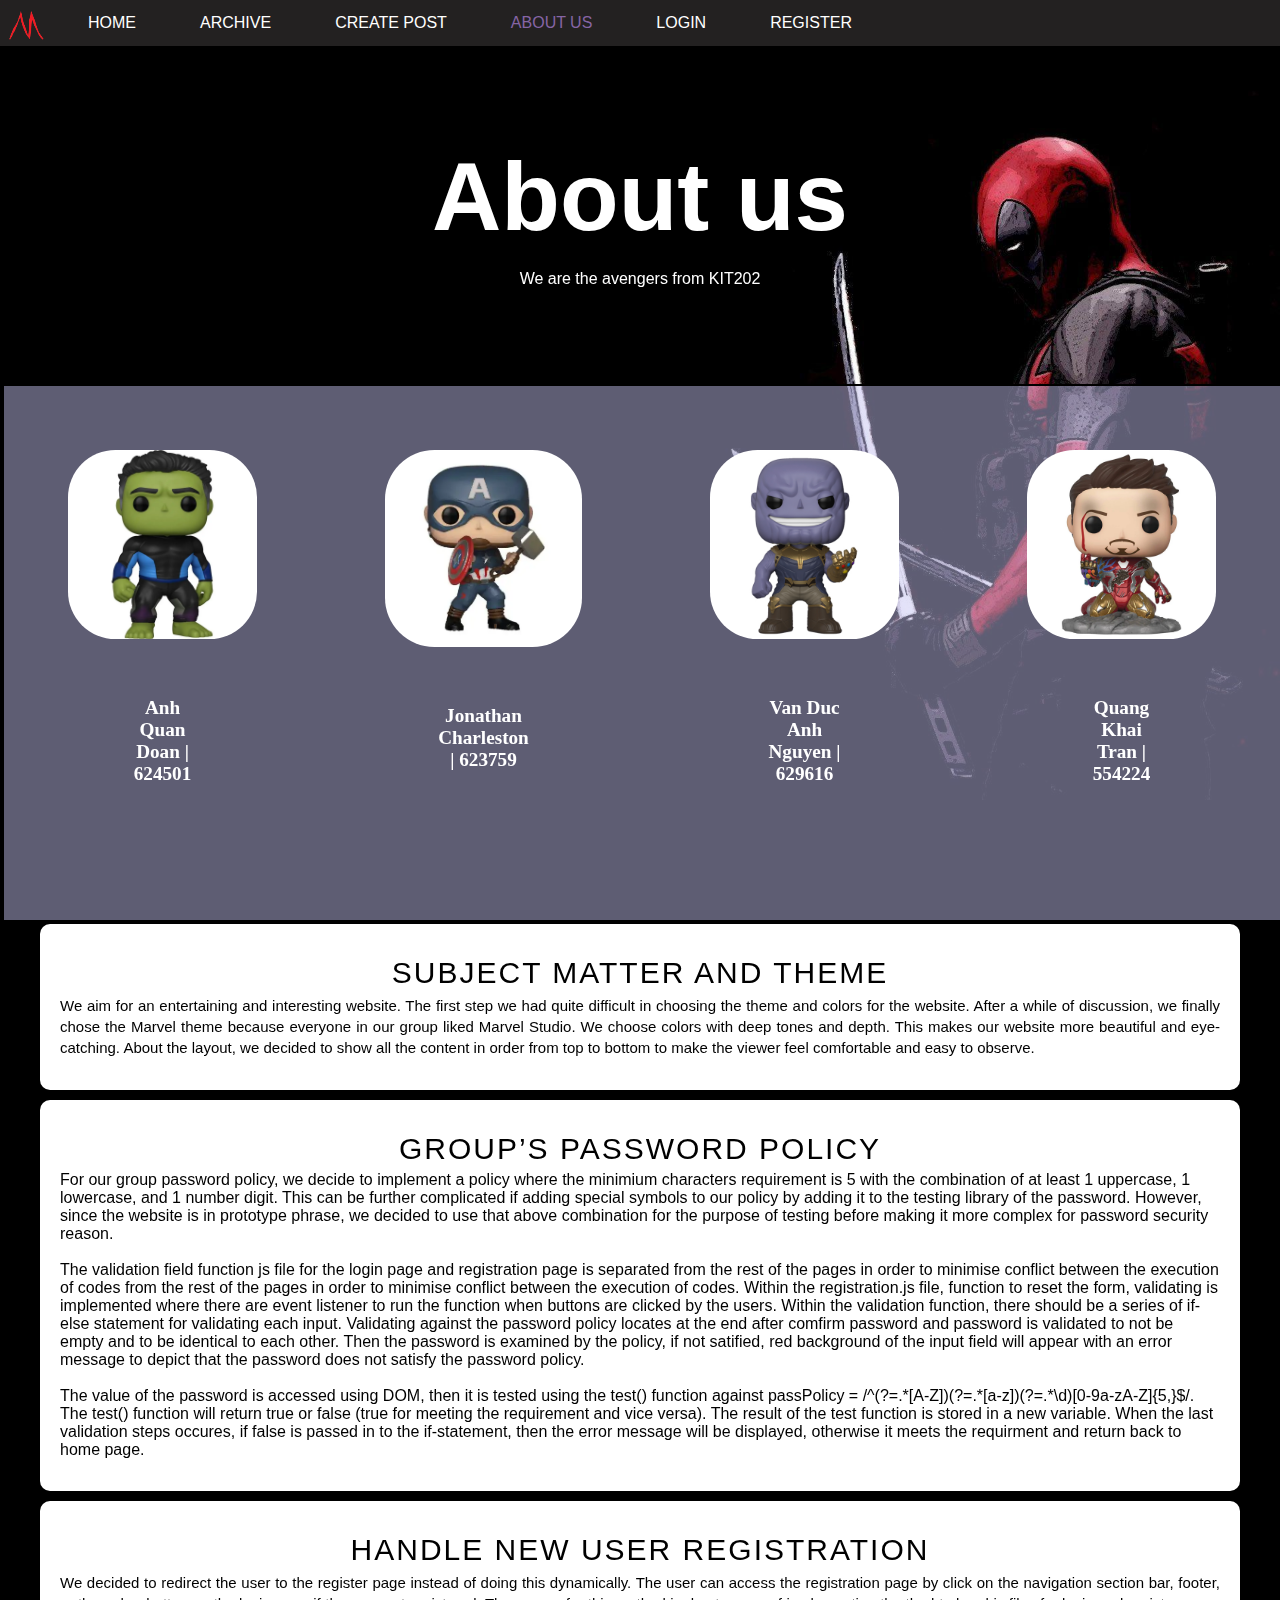
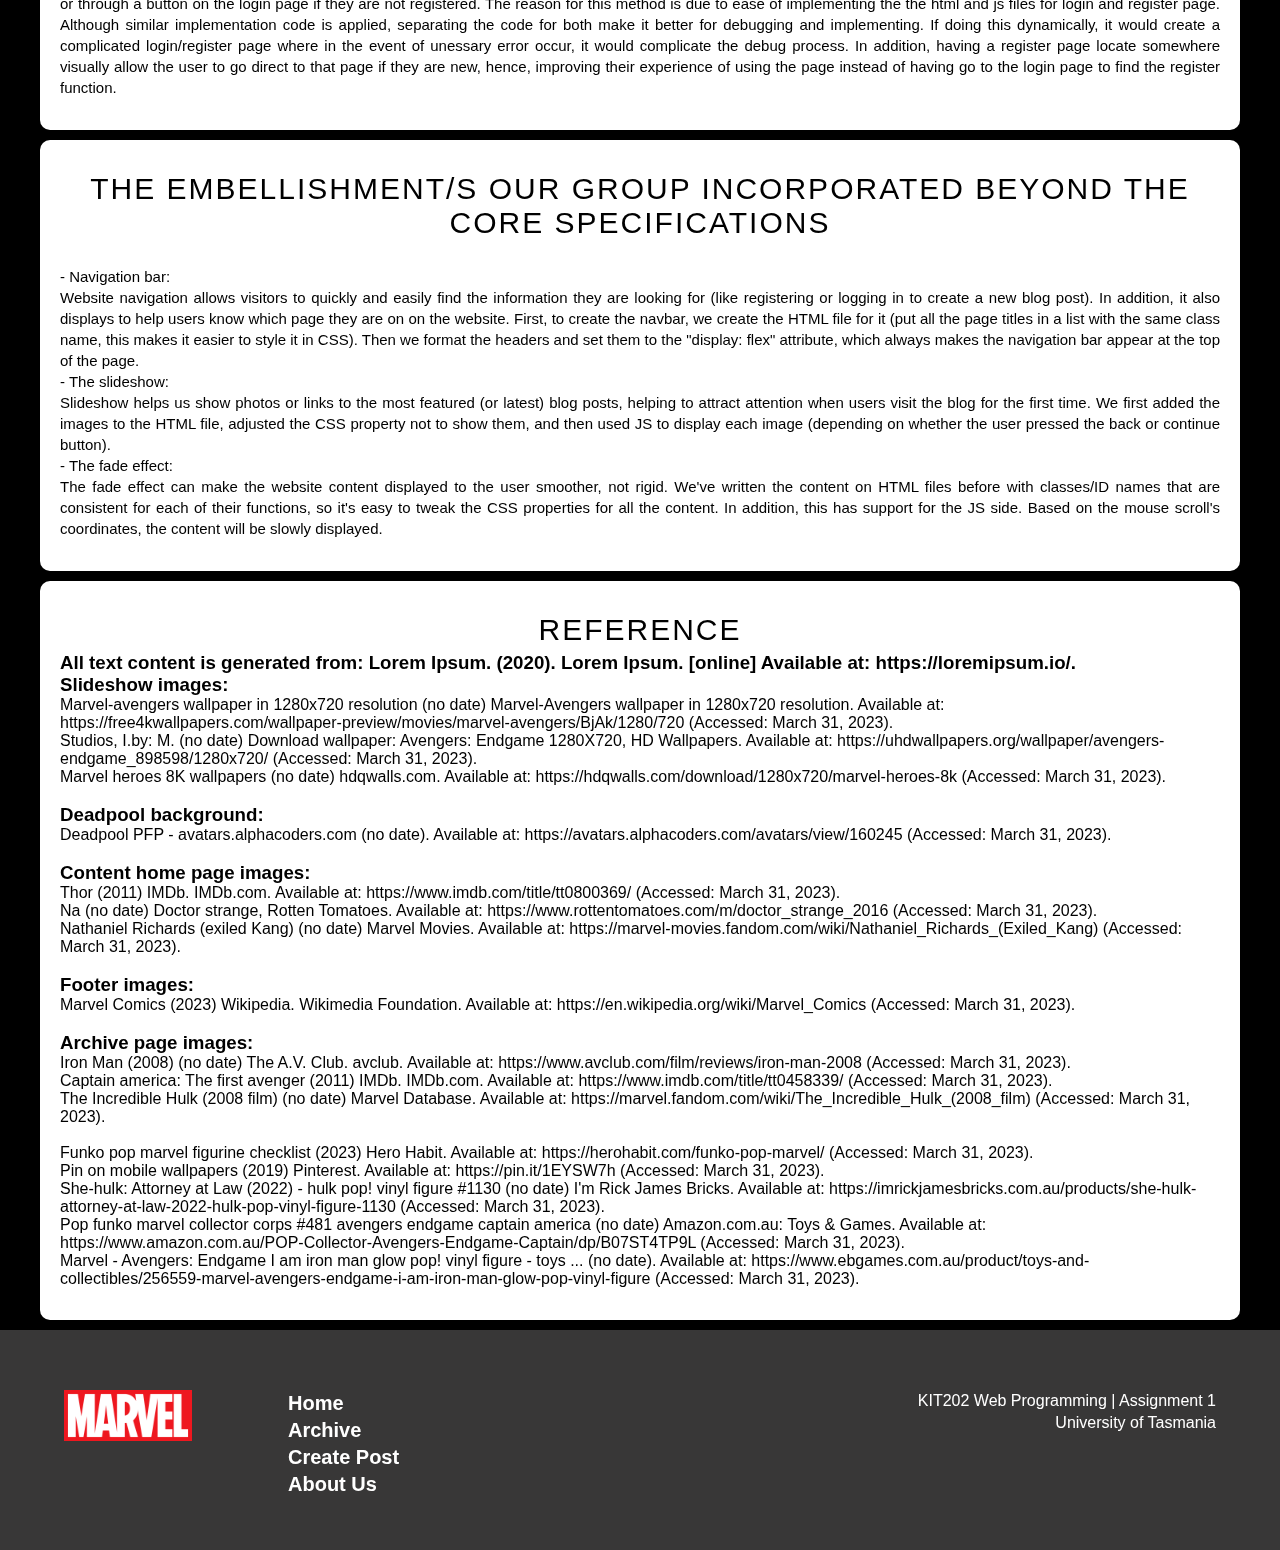
==== commit d3704c33: "Update about.html" ====
--- a/about.html
+++ b/about.html
@@ -138,15 +138,7 @@
         <h2 class="post-title">The embellishment/s our group incorporated beyond the core specifications</h2>
 
         <p class="post-content">
-            We decided to redirect the user to the register page instead of doing this dynamically. The user can access the 
-            registration page by click on the navigation section bar, footer, or through a button on the login page if they are not registered.
-
-            The reason for this method is due to ease of implementing the the html and js files for login and register page. Although similar implementation
-            code is applied, separating the code for both make it better for debugging and implementing. 
-
-            If doing this dynamically, it would create a complicated login/register page where in the event of unessary error occur, it would complicate the 
-            debug process. In addition, having a register page locate somewhere visually allow the user to go direct to that page if they are new, hence,
-            improving their experience of using the page instead of having go to the login page to find the register function.
+            
             <br>
                 - Navigation bar: <br>
                 Website navigation allows visitors to quickly and easily find the information they are looking for (like
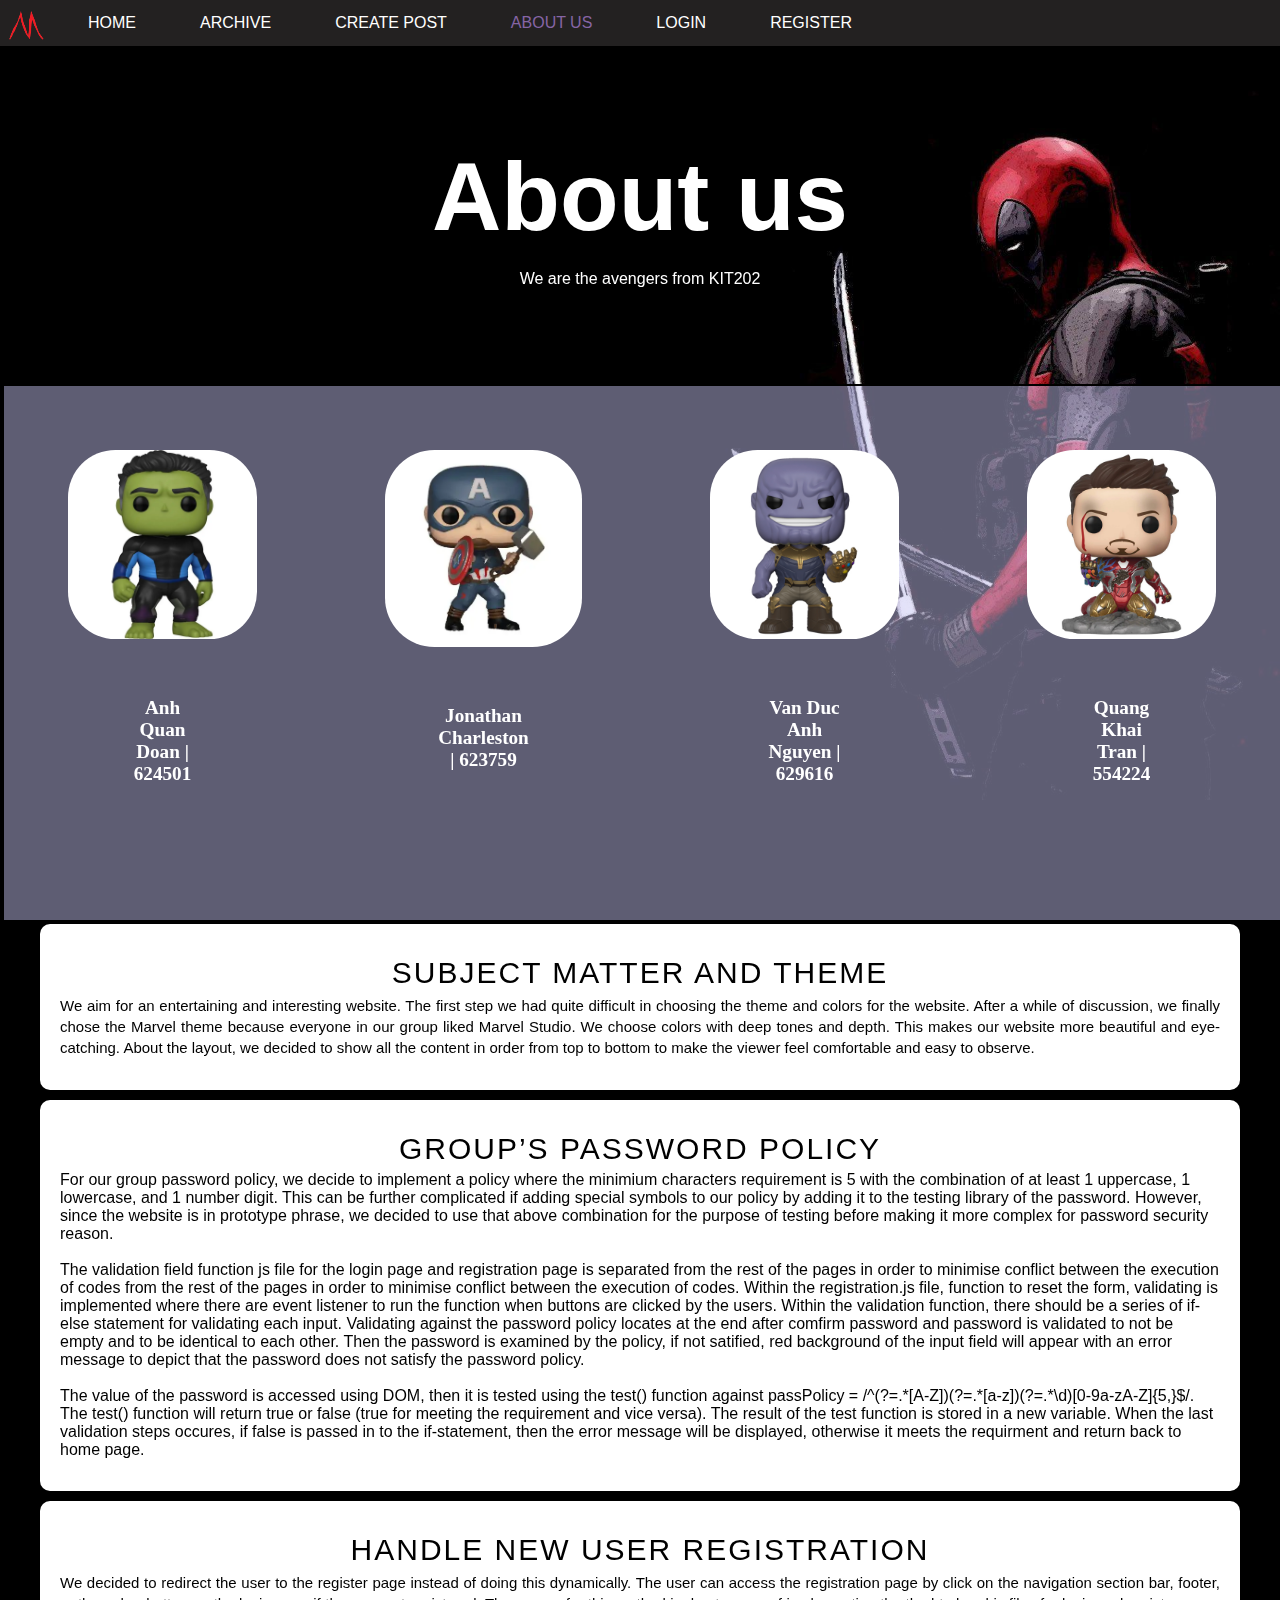
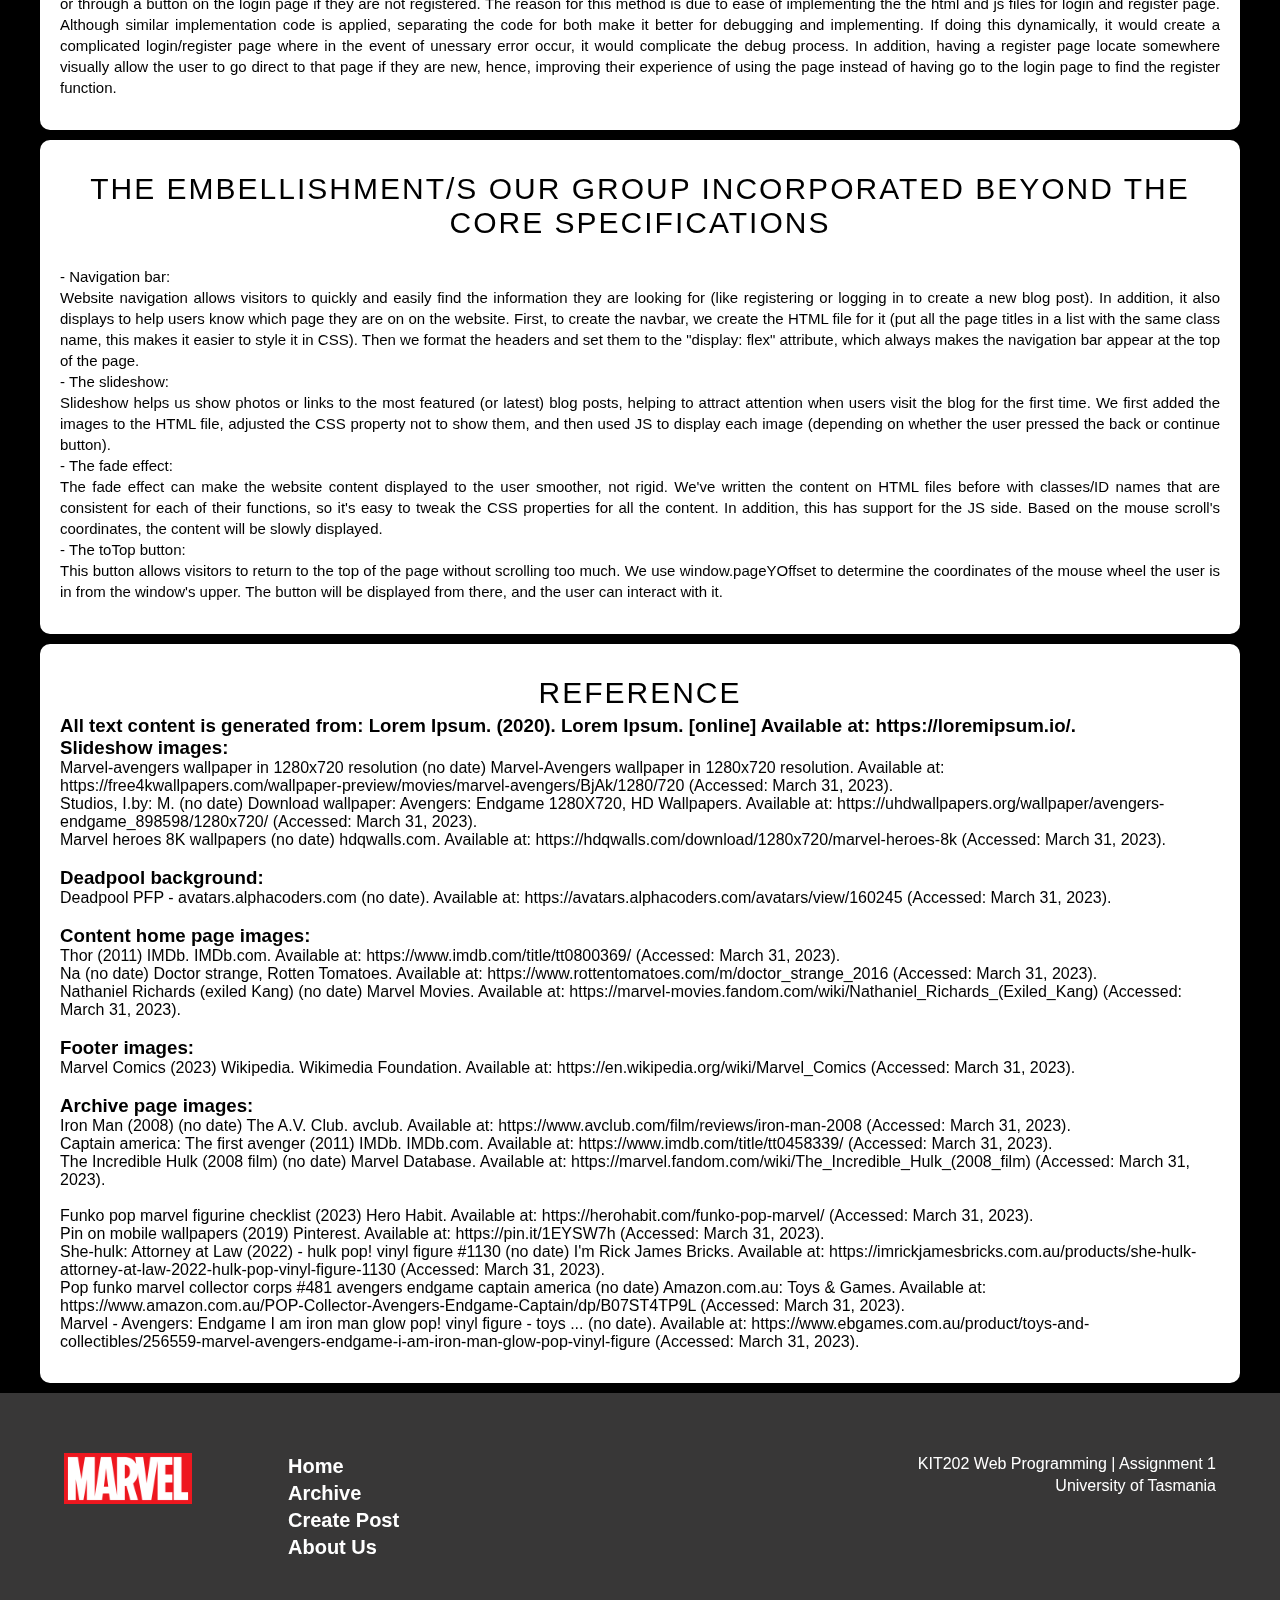
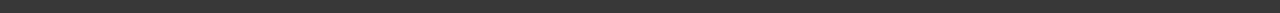
==== commit da38f065: "Update the embellishment" ====
--- a/about.html
+++ b/about.html
@@ -11,135 +11,150 @@
 </head>
 
 <body>
-<!-- Header -->
-<header class="header" id="navigation_header">
-
-    <!-- Site navigation  -->
-    <img class = "img-header" src="./images/wp2068895.jpg" alt="">
-    <div id="container_nav_header">
-        <nav class="navbar container" style="position: relative;">
-
-            <!-- Site navigation  -->
-            <div class="navigation" id="menu">
-                <ul class="navigation_list">
-                    <li class="navigation_li">
-                        <img src="./images/MarvelLogo.png"  id="logo" alt="logoIMG" />
-                    </li>
-                    <li class="navigation_li">
-                        <a href="./index.html" class="navigation_link_list">Home</a>
-                    </li>
-                    <li class="navigation_li">
-                        <a href="./archive.html" class="navigation_link_list">Archive</a>
-                    </li>
-                    <li class="navigation_li">
-                        <a href="./create.html" class="navigation_link_list">Create Post</a>
-                    </li>
-                    <li class="navigation_li">
-                        <a href="./about.html" class="active_navigation_link">About Us</a>
-                    </li>
-                    <li class="navigation_li">
-                        <a href="./login.html" class="navigation_link_list">Login</a>
-                    </li>
-                    <li class="navigation_li">
-                        <a href="./register.html" class="navigation_link_list">Register</a>
-                    </li>
-                </ul>
-            </div>
+    <!-- Header -->
+    <header class="header" id="navigation_header">
+
+        <!-- Site navigation  -->
+        <img class="img-header" src="./images/wp2068895.jpg" alt="">
+        <div id="container_nav_header">
+            <nav class="navbar container" style="position: relative;">
+
+                <!-- Site navigation  -->
+                <div class="navigation" id="menu">
+                    <ul class="navigation_list">
+                        <li class="navigation_li">
+                            <img src="./images/MarvelLogo.png" id="logo" alt="logoIMG" />
+                        </li>
+                        <li class="navigation_li">
+                            <a href="./index.html" class="navigation_link_list">Home</a>
+                        </li>
+                        <li class="navigation_li">
+                            <a href="./archive.html" class="navigation_link_list">Archive</a>
+                        </li>
+                        <li class="navigation_li">
+                            <a href="./create.html" class="navigation_link_list">Create Post</a>
+                        </li>
+                        <li class="navigation_li">
+                            <a href="./about.html" class="active_navigation_link">About Us</a>
+                        </li>
+                        <li class="navigation_li">
+                            <a href="./login.html" class="navigation_link_list">Login</a>
+                        </li>
+                        <li class="navigation_li">
+                            <a href="./register.html" class="navigation_link_list">Register</a>
+                        </li>
+                    </ul>
+                </div>
+        </div>
+        </nav>
+    </header>
+
+    <!--About Page Form-->
+    <div class="about-us">
+        <h1>About us</h1><br>
+        <p>We are the avengers from KIT202 </p>
     </div>
-    </nav>
-</header>
-
-<!--About Page Form-->
-<div class = "about-us">
-    <h1>About us</h1><br>
-    <p>We are the avengers from KIT202 </p>
-</div>
-<div class="about-display">
-    <div class="member-intro">
-        <img src="images/hulk-pop.jpg" alt="hulk" width="600" height="400">
-        <div class="desc">
-            <p>Anh Quan Doan | 624501 </p> 
+    <div class="about-display">
+        <div class="member-intro">
+            <img src="images/hulk-pop.jpg" alt="hulk" width="600" height="400">
+            <div class="desc">
+                <p>Anh Quan Doan | 624501 </p>
+            </div>
+        </div>
+
+        <div class="member-intro">
+            <img src="images/captain-pop.jpg" alt="Captain America">
+            <div class="desc">
+                <p>Jonathan Charleston | 623759 </p>
+            </div>
+        </div>
+
+        <div class="member-intro">
+            <img src="images/Thanos-pop.jpg" alt="Thor">
+            <div class="desc">
+                <p>Van Duc Anh Nguyen | 629616 </p><br>
+            </div>
+        </div>
+
+        <div class="member-intro">
+            <img src="images/ironman-pop.jpg" alt="Iron Man">
+            <div class="desc">
+                <p>Quang Khai Tran | 554224 </p>
+            </div>
         </div>
     </div>
-    
-    <div class="member-intro">      
-        <img src="images/captain-pop.jpg" alt="Captain America">
-        <div class="desc">
-            <p>Jonathan Charleston |  623759 </p> 
-        </div>
-    </div>
-    
-    <div class="member-intro">
-        <img src="images/Thanos-pop.jpg" alt="Thor" >
-        <div class="desc">
-            <p>Van Duc Anh Nguyen | 629616 </p><br>
-        </div>
-    </div>
-    
-    <div class="member-intro">
-        <img src="images/ironman-pop.jpg" alt="Iron Man" >
-        <div class="desc">
-            <p>Quang Khai Tran |  554224 </p>
-        </div>
-    </div>
-</div>
-<div id="content">
-    <div class="content-section" id="blog-1">
-        <h2 class="post-title">Subject matter and theme</h2>
-        <p class="post-content">
-            We aim for an entertaining and interesting website. The first step we had quite difficult in choosing the theme and colors for the website. 
-            After a while of discussion, we finally chose the Marvel theme because everyone in our group liked Marvel Studio.
-            We choose colors with deep tones and depth. This makes our website more beautiful and eye-catching.
-            About the layout, we decided to show all the content in order from top to bottom to make the viewer feel comfortable and easy to observe.
-        </p>
-    </div>
-    <div class="content-section" id="blog-2">
-        <h2 class="post-title">Group’s password policy</h2>
-        <p class="post-content">
-            <p>For our group password policy, we decide to implement a policy where the minimium 
-            characters requirement is 5 with the combination of at least 1 uppercase, 1 lowercase,
-            and 1 number digit. This can be further complicated if adding special symbols to our policy
-            by adding it to the testing library of the password. However, since the website is in 
-            prototype phrase, we decided to use that above combination for the purpose of testing before making it 
-            more complex for password security reason. </p><br>
-
-            <p>The validation field function js file for the login page and registration page is separated 
-            from the rest of the pages in order to minimise conflict between the execution of codes
-            from the rest of the pages in order to minimise conflict between the execution of codes. Within the
-            registration.js file, function to reset the form, validating is implemented where there are event 
-            listener to run the function when buttons are clicked by the users. Within the validation function, there should
-            be a series of if-else statement for validating each input. Validating against the password policy locates at the end after
-            comfirm password and password is validated to not be empty and to be identical to each other. Then the password is examined 
-            by the policy, if not satified, red background of the input field will appear with an error message to 
-            depict that the password does not satisfy the password policy. </p><br>
-
-            <p>The value of the password is accessed using DOM, then it is tested using the test() function against 
-            passPolicy = /^(?=.*[A-Z])(?=.*[a-z])(?=.*\d)[0-9a-zA-Z]{5,}$/. The test() function will return true or false (true for 
-            meeting the requirement and vice versa). The result of the test function is stored in a new variable. When the last validation 
-            steps occures, if false is passed in to the if-statement, then the error message will be displayed, otherwise it
-            meets the requirment and return back to home page. </p>
-        </p>
-    </div>
-    <div class="content-section" id="blog-3">
-        <h2 class="post-title">Handle new user registration</h2>
-        <p class="post-content">
-            We decided to redirect the user to the register page instead of doing this dynamically. The user can access the 
-            registration page by click on the navigation section bar, footer, or through a button on the login page if they are not registered.
-
-            The reason for this method is due to ease of implementing the the html and js files for login and register page. Although similar implementation
-            code is applied, separating the code for both make it better for debugging and implementing. 
-
-            If doing this dynamically, it would create a complicated login/register page where in the event of unessary error occur, it would complicate the 
-            debug process. In addition, having a register page locate somewhere visually allow the user to go direct to that page if they are new, hence,
-            improving their experience of using the page instead of having go to the login page to find the register function.
-        </p>
-    </div>
-    <div class="content-section" id="blog-4">
-        <h2 class="post-title">The embellishment/s our group incorporated beyond the core specifications</h2>
-
-        <p class="post-content">
-            
-            <br>
+    <div id="content">
+        <div class="content-section" id="blog-1">
+            <h2 class="post-title">Subject matter and theme</h2>
+            <p class="post-content">
+                We aim for an entertaining and interesting website. The first step we had quite difficult in choosing
+                the theme and colors for the website.
+                After a while of discussion, we finally chose the Marvel theme because everyone in our group liked
+                Marvel Studio.
+                We choose colors with deep tones and depth. This makes our website more beautiful and eye-catching.
+                About the layout, we decided to show all the content in order from top to bottom to make the viewer feel
+                comfortable and easy to observe.
+            </p>
+        </div>
+        <div class="content-section" id="blog-2">
+            <h2 class="post-title">Group’s password policy</h2>
+            <p class="post-content">
+            <p>For our group password policy, we decide to implement a policy where the minimium
+                characters requirement is 5 with the combination of at least 1 uppercase, 1 lowercase,
+                and 1 number digit. This can be further complicated if adding special symbols to our policy
+                by adding it to the testing library of the password. However, since the website is in
+                prototype phrase, we decided to use that above combination for the purpose of testing before making it
+                more complex for password security reason. </p><br>
+
+            <p>The validation field function js file for the login page and registration page is separated
+                from the rest of the pages in order to minimise conflict between the execution of codes
+                from the rest of the pages in order to minimise conflict between the execution of codes. Within the
+                registration.js file, function to reset the form, validating is implemented where there are event
+                listener to run the function when buttons are clicked by the users. Within the validation function,
+                there should
+                be a series of if-else statement for validating each input. Validating against the password policy
+                locates at the end after
+                comfirm password and password is validated to not be empty and to be identical to each other. Then the
+                password is examined
+                by the policy, if not satified, red background of the input field will appear with an error message to
+                depict that the password does not satisfy the password policy. </p><br>
+
+            <p>The value of the password is accessed using DOM, then it is tested using the test() function against
+                passPolicy = /^(?=.*[A-Z])(?=.*[a-z])(?=.*\d)[0-9a-zA-Z]{5,}$/. The test() function will return true or
+                false (true for
+                meeting the requirement and vice versa). The result of the test function is stored in a new variable.
+                When the last validation
+                steps occures, if false is passed in to the if-statement, then the error message will be displayed,
+                otherwise it
+                meets the requirment and return back to home page. </p>
+            </p>
+        </div>
+        <div class="content-section" id="blog-3">
+            <h2 class="post-title">Handle new user registration</h2>
+            <p class="post-content">
+                We decided to redirect the user to the register page instead of doing this dynamically. The user can
+                access the
+                registration page by click on the navigation section bar, footer, or through a button on the login page
+                if they are not registered.
+
+                The reason for this method is due to ease of implementing the the html and js files for login and
+                register page. Although similar implementation
+                code is applied, separating the code for both make it better for debugging and implementing.
+
+                If doing this dynamically, it would create a complicated login/register page where in the event of
+                unessary error occur, it would complicate the
+                debug process. In addition, having a register page locate somewhere visually allow the user to go direct
+                to that page if they are new, hence,
+                improving their experience of using the page instead of having go to the login page to find the register
+                function.
+            </p>
+        </div>
+        <div class="content-section" id="blog-4">
+            <h2 class="post-title">The embellishment/s our group incorporated beyond the core specifications</h2>
+
+            <p class="post-content">
+
+                <br>
                 - Navigation bar: <br>
                 Website navigation allows visitors to quickly and easily find the information they are looking for (like
                 registering or logging in to create a new blog post). In addition, it also displays to help users know
@@ -159,75 +174,103 @@
                 the content on HTML files before with classes/ID names that are consistent for each of their functions,
                 so it's easy to tweak the CSS properties for all the content. In addition, this has support for the JS
                 side. Based on the mouse scroll's coordinates, the content will be slowly displayed.
-        </p>
-    </div>
-    
-    <div class="content-section" id="blog-5">
-        <h2 class="post-title">reference</h2>
-
-        <p class="post-content">
+                <br>
+                - The toTop button: <br>
+                This button allows visitors to return to the top of the page without scrolling too much. We use
+                window.pageYOffset to determine the coordinates of the mouse wheel the user is in from the window's
+                upper. The button will be displayed from there, and the user can interact with it.
+            </p>
+        </div>
+
+        <div class="content-section" id="blog-5">
+            <h2 class="post-title">reference</h2>
+
+            <p class="post-content">
             <h3>All text content is generated from:
                 Lorem Ipsum. (2020). Lorem Ipsum. [online] Available at: https://loremipsum.io/.
-        </h3>
+            </h3>
             <h3>Slideshow images:</h3>
-            <p>Marvel-avengers wallpaper in 1280x720 resolution (no date) Marvel-Avengers wallpaper in 1280x720 resolution. Available at: https://free4kwallpapers.com/wallpaper-preview/movies/marvel-avengers/BjAk/1280/720 (Accessed: March 31, 2023). </p>
-            <p>Studios, I.by: M. (no date) Download wallpaper: Avengers: Endgame 1280X720, HD Wallpapers. Available at: https://uhdwallpapers.org/wallpaper/avengers-endgame_898598/1280x720/ (Accessed: March 31, 2023). </p>
-            <p>Marvel heroes 8K wallpapers (no date) hdqwalls.com. Available at: https://hdqwalls.com/download/1280x720/marvel-heroes-8k (Accessed: March 31, 2023). </p>
+            <p>Marvel-avengers wallpaper in 1280x720 resolution (no date) Marvel-Avengers wallpaper in 1280x720
+                resolution. Available at:
+                https://free4kwallpapers.com/wallpaper-preview/movies/marvel-avengers/BjAk/1280/720 (Accessed: March 31,
+                2023). </p>
+            <p>Studios, I.by: M. (no date) Download wallpaper: Avengers: Endgame 1280X720, HD Wallpapers. Available at:
+                https://uhdwallpapers.org/wallpaper/avengers-endgame_898598/1280x720/ (Accessed: March 31, 2023). </p>
+            <p>Marvel heroes 8K wallpapers (no date) hdqwalls.com. Available at:
+                https://hdqwalls.com/download/1280x720/marvel-heroes-8k (Accessed: March 31, 2023). </p>
             <br>
             <h3>Deadpool background:</h3>
-            <p>Deadpool PFP - avatars.alphacoders.com (no date). Available at: https://avatars.alphacoders.com/avatars/view/160245 (Accessed: March 31, 2023). </p>
+            <p>Deadpool PFP - avatars.alphacoders.com (no date). Available at:
+                https://avatars.alphacoders.com/avatars/view/160245 (Accessed: March 31, 2023). </p>
             <br>
             <h3>Content home page images:</h3>
-            <p>Thor (2011) IMDb. IMDb.com. Available at: https://www.imdb.com/title/tt0800369/ (Accessed: March 31, 2023). </p>
-            <p>Na (no date) Doctor strange, Rotten Tomatoes. Available at: https://www.rottentomatoes.com/m/doctor_strange_2016 (Accessed: March 31, 2023). </p>
-            <p>Nathaniel Richards (exiled Kang) (no date) Marvel Movies. Available at: https://marvel-movies.fandom.com/wiki/Nathaniel_Richards_(Exiled_Kang) (Accessed: March 31, 2023). </p>
+            <p>Thor (2011) IMDb. IMDb.com. Available at: https://www.imdb.com/title/tt0800369/ (Accessed: March 31,
+                2023). </p>
+            <p>Na (no date) Doctor strange, Rotten Tomatoes. Available at:
+                https://www.rottentomatoes.com/m/doctor_strange_2016 (Accessed: March 31, 2023). </p>
+            <p>Nathaniel Richards (exiled Kang) (no date) Marvel Movies. Available at:
+                https://marvel-movies.fandom.com/wiki/Nathaniel_Richards_(Exiled_Kang) (Accessed: March 31, 2023). </p>
             <br>
             <h3>Footer images:</h3>
-            <p>Marvel Comics (2023) Wikipedia. Wikimedia Foundation. Available at: https://en.wikipedia.org/wiki/Marvel_Comics (Accessed: March 31, 2023). </p>
+            <p>Marvel Comics (2023) Wikipedia. Wikimedia Foundation. Available at:
+                https://en.wikipedia.org/wiki/Marvel_Comics (Accessed: March 31, 2023). </p>
             <br>
             <h3>Archive page images:</h3>
-            <p>Iron Man (2008) (no date) The A.V. Club. avclub. Available at: https://www.avclub.com/film/reviews/iron-man-2008 (Accessed: March 31, 2023). </p>
-            <p>Captain america: The first avenger (2011) IMDb. IMDb.com. Available at: https://www.imdb.com/title/tt0458339/ (Accessed: March 31, 2023). </p>
-            <p>The Incredible Hulk (2008 film) (no date) Marvel Database. Available at: https://marvel.fandom.com/wiki/The_Incredible_Hulk_(2008_film) (Accessed: March 31, 2023). </p>
-            <br>
-            <p>Funko pop marvel figurine checklist (2023) Hero Habit. Available at: https://herohabit.com/funko-pop-marvel/ (Accessed: March 31, 2023). </p>
-            <p>Pin on mobile wallpapers (2019) Pinterest. Available at: https://pin.it/1EYSW7h (Accessed: March 31, 2023). </p>
-            <p>She-hulk: Attorney at Law (2022) - hulk pop! vinyl figure #1130 (no date) I'm Rick James Bricks. Available at: https://imrickjamesbricks.com.au/products/she-hulk-attorney-at-law-2022-hulk-pop-vinyl-figure-1130 (Accessed: March 31, 2023). </p>
-            <p>Pop funko marvel collector corps #481 avengers endgame captain america (no date) Amazon.com.au: Toys &amp; Games. Available at: https://www.amazon.com.au/POP-Collector-Avengers-Endgame-Captain/dp/B07ST4TP9L (Accessed: March 31, 2023). </p>
-            <p>Marvel - Avengers: Endgame I am iron man glow pop! vinyl figure - toys ... (no date). Available at: https://www.ebgames.com.au/product/toys-and-collectibles/256559-marvel-avengers-endgame-i-am-iron-man-glow-pop-vinyl-figure (Accessed: March 31, 2023). </p>
-        </p>
+            <p>Iron Man (2008) (no date) The A.V. Club. avclub. Available at:
+                https://www.avclub.com/film/reviews/iron-man-2008 (Accessed: March 31, 2023). </p>
+            <p>Captain america: The first avenger (2011) IMDb. IMDb.com. Available at:
+                https://www.imdb.com/title/tt0458339/ (Accessed: March 31, 2023). </p>
+            <p>The Incredible Hulk (2008 film) (no date) Marvel Database. Available at:
+                https://marvel.fandom.com/wiki/The_Incredible_Hulk_(2008_film) (Accessed: March 31, 2023). </p>
+            <br>
+            <p>Funko pop marvel figurine checklist (2023) Hero Habit. Available at:
+                https://herohabit.com/funko-pop-marvel/ (Accessed: March 31, 2023). </p>
+            <p>Pin on mobile wallpapers (2019) Pinterest. Available at: https://pin.it/1EYSW7h (Accessed: March 31,
+                2023). </p>
+            <p>She-hulk: Attorney at Law (2022) - hulk pop! vinyl figure #1130 (no date) I'm Rick James Bricks.
+                Available at:
+                https://imrickjamesbricks.com.au/products/she-hulk-attorney-at-law-2022-hulk-pop-vinyl-figure-1130
+                (Accessed: March 31, 2023). </p>
+            <p>Pop funko marvel collector corps #481 avengers endgame captain america (no date) Amazon.com.au: Toys
+                &amp; Games. Available at:
+                https://www.amazon.com.au/POP-Collector-Avengers-Endgame-Captain/dp/B07ST4TP9L (Accessed: March 31,
+                2023). </p>
+            <p>Marvel - Avengers: Endgame I am iron man glow pop! vinyl figure - toys ... (no date). Available at:
+                https://www.ebgames.com.au/product/toys-and-collectibles/256559-marvel-avengers-endgame-i-am-iron-man-glow-pop-vinyl-figure
+                (Accessed: March 31, 2023). </p>
+            </p>
+        </div>
     </div>
-</div>
-
-<!-- Footer -->
-<footer id="footer">
-    <div class="footer-col">
-        <img src="./images/footerImage.png" alt="">
-    </div>
-    <div class="footer-col">
-        <ul id="list-menu">
-            <li class="footer-title">
-                <a href="./index.html">Home</a>
-            </li>
-            <li class="footer-title">
-                <a href="./archive.html">Archive</a>
-            </li>
-            <li class="footer-title">
-                <a href="./create.html">Create Post</a>
-            </li>
-            <li class="footer-title">
-                <a href="./about.html">About Us</a>
-            </li>
-        </ul>
-    </div>
-    <div class="footer-col-right">
-        <p class="footer-text">KIT202 Web Programming | Assignment 1</p>
-    </div>
-    <div class="footer-col-right">
-        <p class="footer-text">University of Tasmania</p>
-    </div>
-</footer>
-<button onclick="toTop()" id="toTopButton">To Top</button>
+
+    <!-- Footer -->
+    <footer id="footer">
+        <div class="footer-col">
+            <img src="./images/footerImage.png" alt="">
+        </div>
+        <div class="footer-col">
+            <ul id="list-menu">
+                <li class="footer-title">
+                    <a href="./index.html">Home</a>
+                </li>
+                <li class="footer-title">
+                    <a href="./archive.html">Archive</a>
+                </li>
+                <li class="footer-title">
+                    <a href="./create.html">Create Post</a>
+                </li>
+                <li class="footer-title">
+                    <a href="./about.html">About Us</a>
+                </li>
+            </ul>
+        </div>
+        <div class="footer-col-right">
+            <p class="footer-text">KIT202 Web Programming | Assignment 1</p>
+        </div>
+        <div class="footer-col-right">
+            <p class="footer-text">University of Tasmania</p>
+        </div>
+    </footer>
+    <button onclick="toTop()" id="toTopButton">To Top</button>
 </body>
-</html>
-
+
+</html>--- a/style.css
+++ b/style.css
@@ -379,7 +379,7 @@
 .post-page-content textarea {
     margin-top: 1em;
     width: 100%;
-    height: 650px;
+    height: 500px;
     border-radius: 4px;
     font-size: 0.9em;
     font-family: 'Times New Roman', Times, serif;
@@ -478,6 +478,7 @@
     border-radius:25%;
 
 }
+
 .desc p {
     margin: 2em;
     padding: 15px;
@@ -487,10 +488,3 @@
     font-family: 'Times New Roman', Times, serif;
     font-weight: bold;
 }
-.description {
-    width: 100%;
-    height:800px;
-}
-.item {
-    color:white;
-}
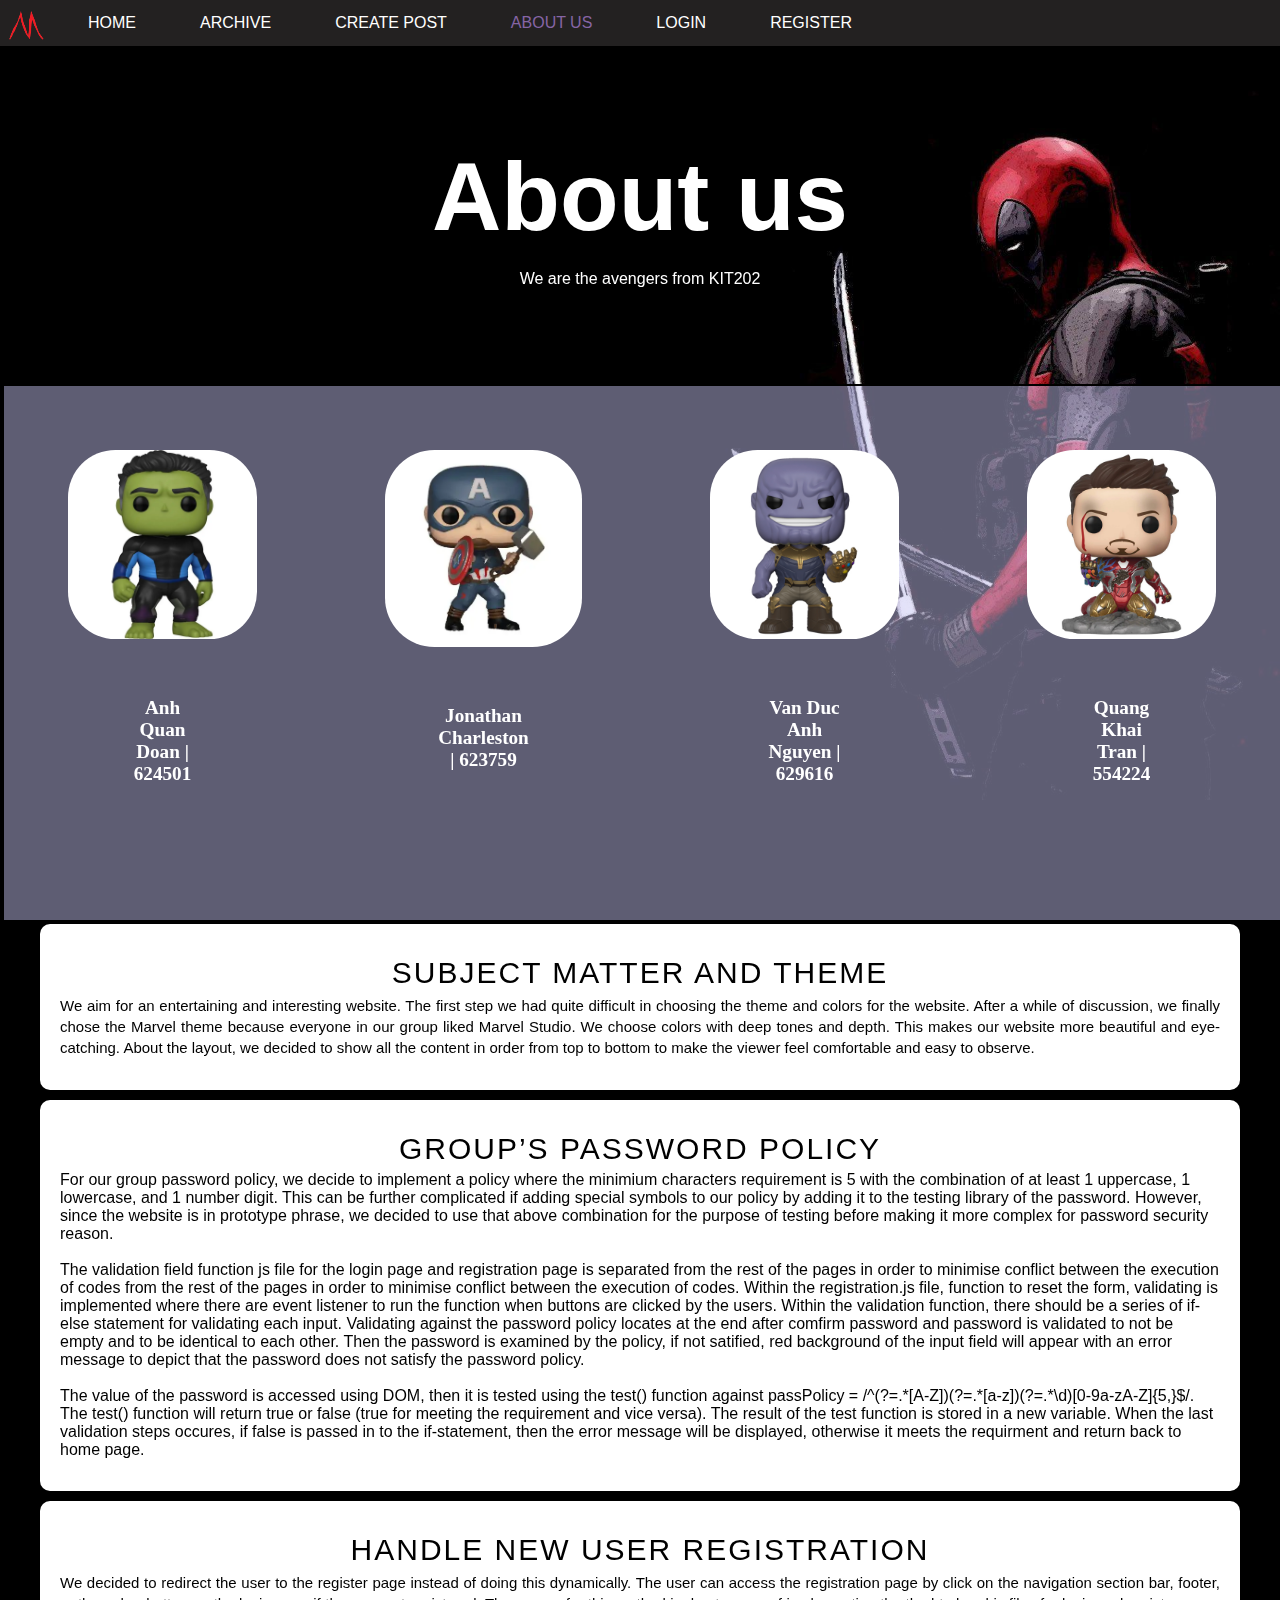
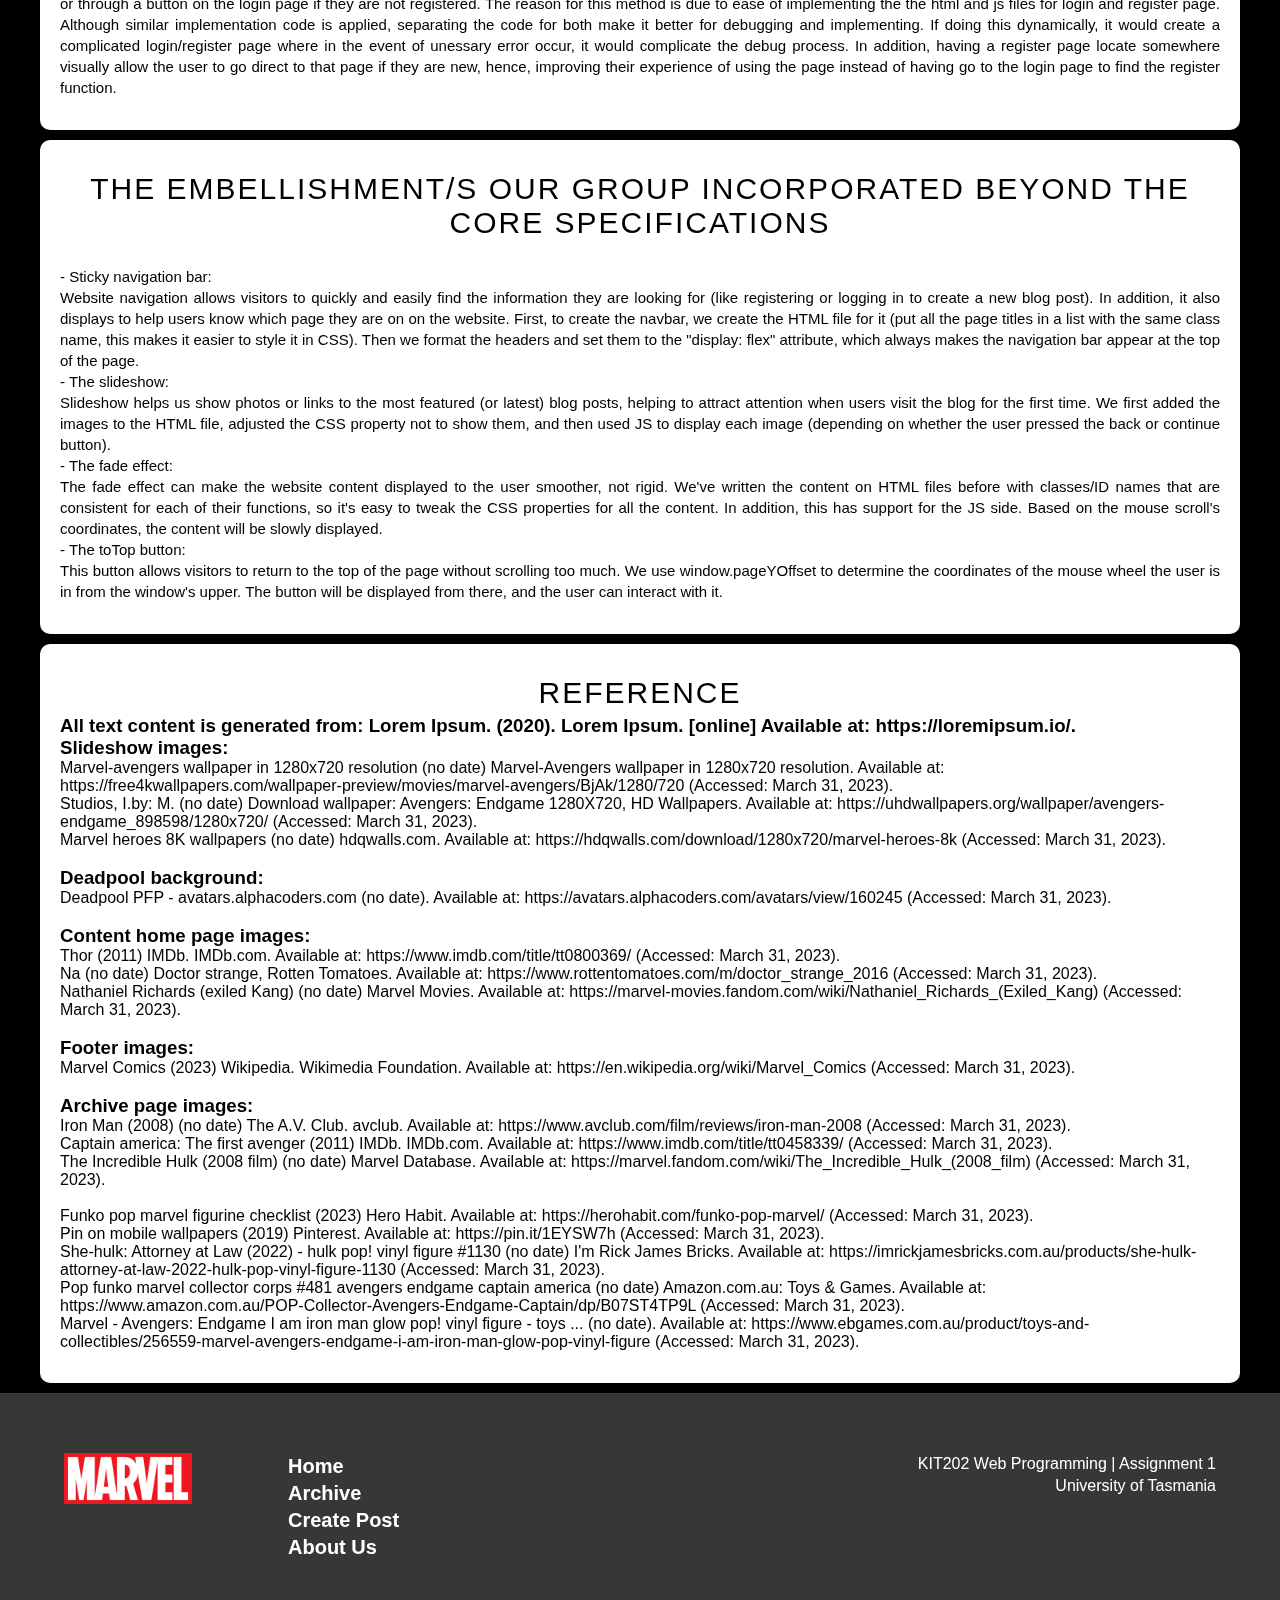
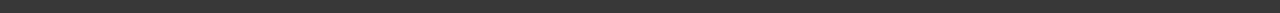
==== commit c562c18e: "about.page" ====
--- a/about.html
+++ b/about.html
@@ -155,7 +155,7 @@
             <p class="post-content">
 
                 <br>
-                - Navigation bar: <br>
+                - Sticky navigation bar: <br>
                 Website navigation allows visitors to quickly and easily find the information they are looking for (like
                 registering or logging in to create a new blog post). In addition, it also displays to help users know
                 which page they are on on the website. First, to create the navbar, we create the HTML file for it (put
